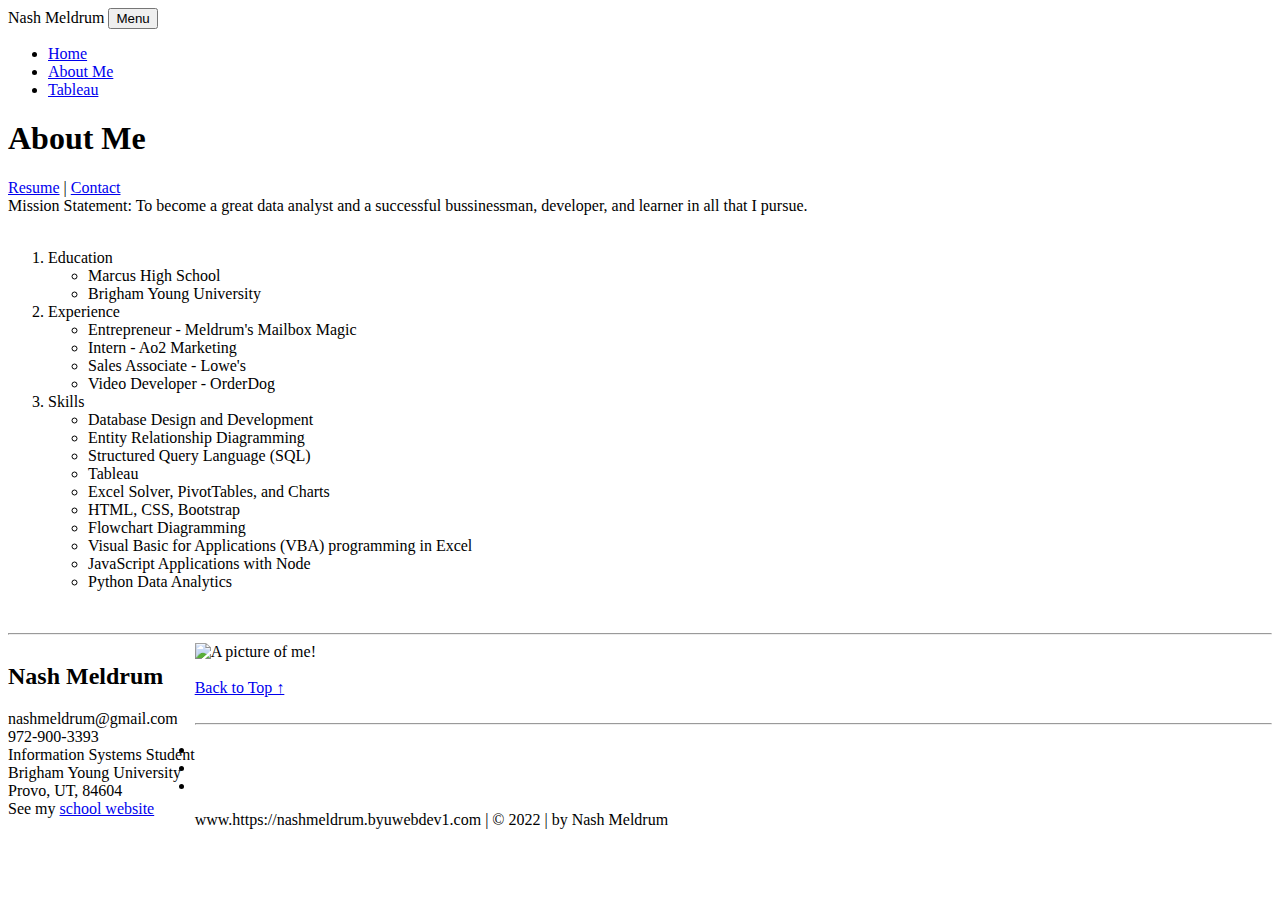
==== html/about.html @ d13b7e87 "Add files via upload" ====
<!DOCTYPE html>
<html lang="en">
<!--Nash Last Edited 6/28/22-->
<head>

  <meta charset="utf-8">
  <meta name="viewport" content="width=device-width, initial-scale=1, shrink-to-fit=no">
  <meta name="description" content="">
  <meta name="author" content="">

  <link rel="icon" type="image/png" sizes="32x32" href="../startbootstrap-clean-blog-gh-pages/images/favicon-32x32.png">
  <link rel="icon" type="image/png" sizes="16x16" href="../startbootstrap-clean-blog-gh-pages/images/favicon-16x16.png">

  <title>Nash Meldrum - About Me</title>
    
  <link href="../startbootstrap-clean-blog-gh-pages/styles/mystyles.css" rel="stylesheet" type="text/css">

  <!-- Bootstrap core CSS -->
  <link href="../startbootstrap-clean-blog-gh-pages/vendor/bootstrap/css/bootstrap.min.css" rel="stylesheet">

  <!-- Custom fonts for this template -->
  <link href="../startbootstrap-clean-blog-gh-pages/vendor/fontawesome-free/css/all.min.css" rel="stylesheet" type="text/css">
  <link href='../startbootstrap-clean-blog-gh-pages/https://fonts.googleapis.com/css?family=Lora:400,700,400italic,700italic' rel='stylesheet' type='text/css'>
  <link href='../startbootstrap-clean-blog-gh-pages/https://fonts.googleapis.com/css?family=Open+Sans:300italic,400italic,600italic,700italic,800italic,400,300,600,700,800' rel='stylesheet' type='text/css'>

  <!-- Custom styles for this template -->
  <link href="../startbootstrap-clean-blog-gh-pages/styles/clean-blog.min.css" rel="stylesheet">

</head>

<body>
  <script src="https://cdn.jsdelivr.net/npm/canvas-confetti@1.5.1/dist/confetti.browser.min.js"></script>
  <script>function basic(){
    confetti({
    particleCount: 100,
    spread: 70,
    origin: { y: 0.6 }
  });
  }</script>

<style>.navbar-brand:hover{
  cursor: pointer;
  }</style>

  <!-- Navigation -->
  <nav class="navbar navbar-expand-lg navbar-light fixed-top" id="mainNav">
    <div class="container">
      <a class="navbar-brand" onclick="basic()" id="#top">Nash Meldrum</a>
      <button class="navbar-toggler navbar-toggler-right" type="button" data-toggle="collapse" data-target="#navbarResponsive" aria-controls="navbarResponsive" aria-expanded="false" aria-label="Toggle navigation">
        Menu
        <i class="fas fa-bars"></i>
      </button>
      <div class="collapse navbar-collapse" id="navbarResponsive">
        <ul class="navbar-nav ml-auto">
          <li class="nav-item">
            <a class="nav-link" href="../index.html">Home</a>
          </li>
          <li class="nav-item">
            <a class="nav-link" href="about.html">About Me</a>
          </li>
          <li class="nav-item">
            <a class="nav-link" href="tableau.html">Tableau</a>
          </li>
        </ul>
      </div>
    </div>
  </nav>

  <!-- Page Header -->
  <header class="masthead" style="background-image: url('../startbootstrap-clean-blog-gh-pages/images/byu.jpg')">
    <div class="overlay"></div>
    <div class="container">
      <div class="row">
        <div class="col-lg-8 col-md-10 mx-auto">
          <div class="page-heading">
            <h1>About Me</h1>
            <span class="subheading"> <a href="#resume" class="text">Resume</a> | <a href="#contact" class="text">Contact</a> </span>
          </div>
        </div>
      </div>
    </div>
  </header>

  <!-- Main Content -->
  <div class="container">
    <div class="row">
      <div class="col-lg-8 col-md-10 mx-auto">
        <span class="bold" id="resume">Mission Statement:</span> To become a great data analyst and a successful bussinessman, developer, and learner in all that I pursue.<br><br>
                <!-- be sure to update this with actual resume later-->
            <ol>
                <li id="edu" class="resumeheader">
                    Education
                    <ul>
                        <li>Marcus High School</li>
                        <li>Brigham Young University</li>
                    </ul>
                </li>
                <li id="exp" class="resumeheader">
                    Experience
                    <ul>
                        <li>Entrepreneur - Meldrum's Mailbox Magic</li>
                        <li>Intern - Ao2 Marketing</li>
                        <li>Sales Associate - Lowe's</li>
                        <li>Video Developer - OrderDog</li> 
                    </ul>
                </li>
                <li id="ski" class="resumeheader">
                    Skills
                    <ul>
                        <li>Database Design and Development</li>
                        <li>Entity Relationship Diagramming</li>
                        <li>Structured Query Language (SQL)</li>
                        <li>Tableau</li>
                        <li>Excel Solver, PivotTables, and Charts</li>
                        <li>HTML, CSS, Bootstrap</li>
                        <li>Flowchart Diagramming</li> 
                        <li>Visual Basic for Applications (VBA) programming in Excel</li>
                        <li>JavaScript Applications with Node</li>
                        <li>Python Data Analytics</li>
                    </ul>
                </li>
            </ol><br><hr>
          <div id="contact" style="float: left">
              <h2>Nash Meldrum</h2>
              nashmeldrum@gmail.com<br>
              972-900-3393<br>
              Information Systems Student<br>
              Brigham Young University<br>
              Provo, UT, 84604<br>
              See my <a href="https://marriottschool.byu.edu/" target=_blank title="Marriott School Website"> school website</a>
          </div>
          <div class="me">
              <img src="../startbootstrap-clean-blog-gh-pages/images/me2.jpg" alt="A picture of me!" height="200px"
              width="142"><br><br>
          </div>
      </div>
    </div>
  </div>
    <div class="clearfix" style="padding-right: 300px">
        <a class="btn btn-primary float-right" href="#top">Back to Top &uarr;</a>
    </div>
  <br><hr>

  <!-- Footer -->
  <footer>
    <div class="container">
      <div class="row">
        <div class="col-lg-8 col-md-10 mx-auto">
          <ul class="list-inline text-center">
            <li class="list-inline-item">
              <a href="https://www.linkedin.com/in/nash-meldrum/">
                <span class="fa-stack fa-lg">
                  <i class="fas fa-circle fa-stack-2x"></i>
                  <i class="fab fa-linkedin fa-stack-1x fa-inverse"></i>
                </span>
              </a>
            </li>
            <li class="list-inline-item">
              <a href="https://www.facebook.com/nash.meldrum.39/">
                <span class="fa-stack fa-lg">
                  <i class="fas fa-circle fa-stack-2x"></i>
                  <i class="fab fa-facebook-f fa-stack-1x fa-inverse"></i>
                </span>
              </a>
            </li>
            <li class="list-inline-item">
              <a href="https://github.com/nash250">
                <span class="fa-stack fa-lg">
                  <i class="fas fa-circle fa-stack-2x"></i>
                  <i class="fab fa-github fa-stack-1x fa-inverse"></i>
                </span>
              </a>
            </li>
          </ul>
          <p class="copyright text-muted">www.https://nashmeldrum.byuwebdev1.com | &copy; 2022 | by Nash Meldrum</p>
        </div>
      </div>
    </div>
  </footer>

  <!-- Bootstrap core JavaScript -->
  <script src="../startbootstrap-clean-blog-gh-pages/vendor/jquery/jquery.min.js"></script>
  <script src="../startbootstrap-clean-blog-gh-pages/vendor/bootstrap/js/bootstrap.bundle.min.js"></script>

  <!-- Custom scripts for this template -->
  <script src="../startbootstrap-clean-blog-gh-pages/js/clean-blog.min.js"></script>

</body>

</html>
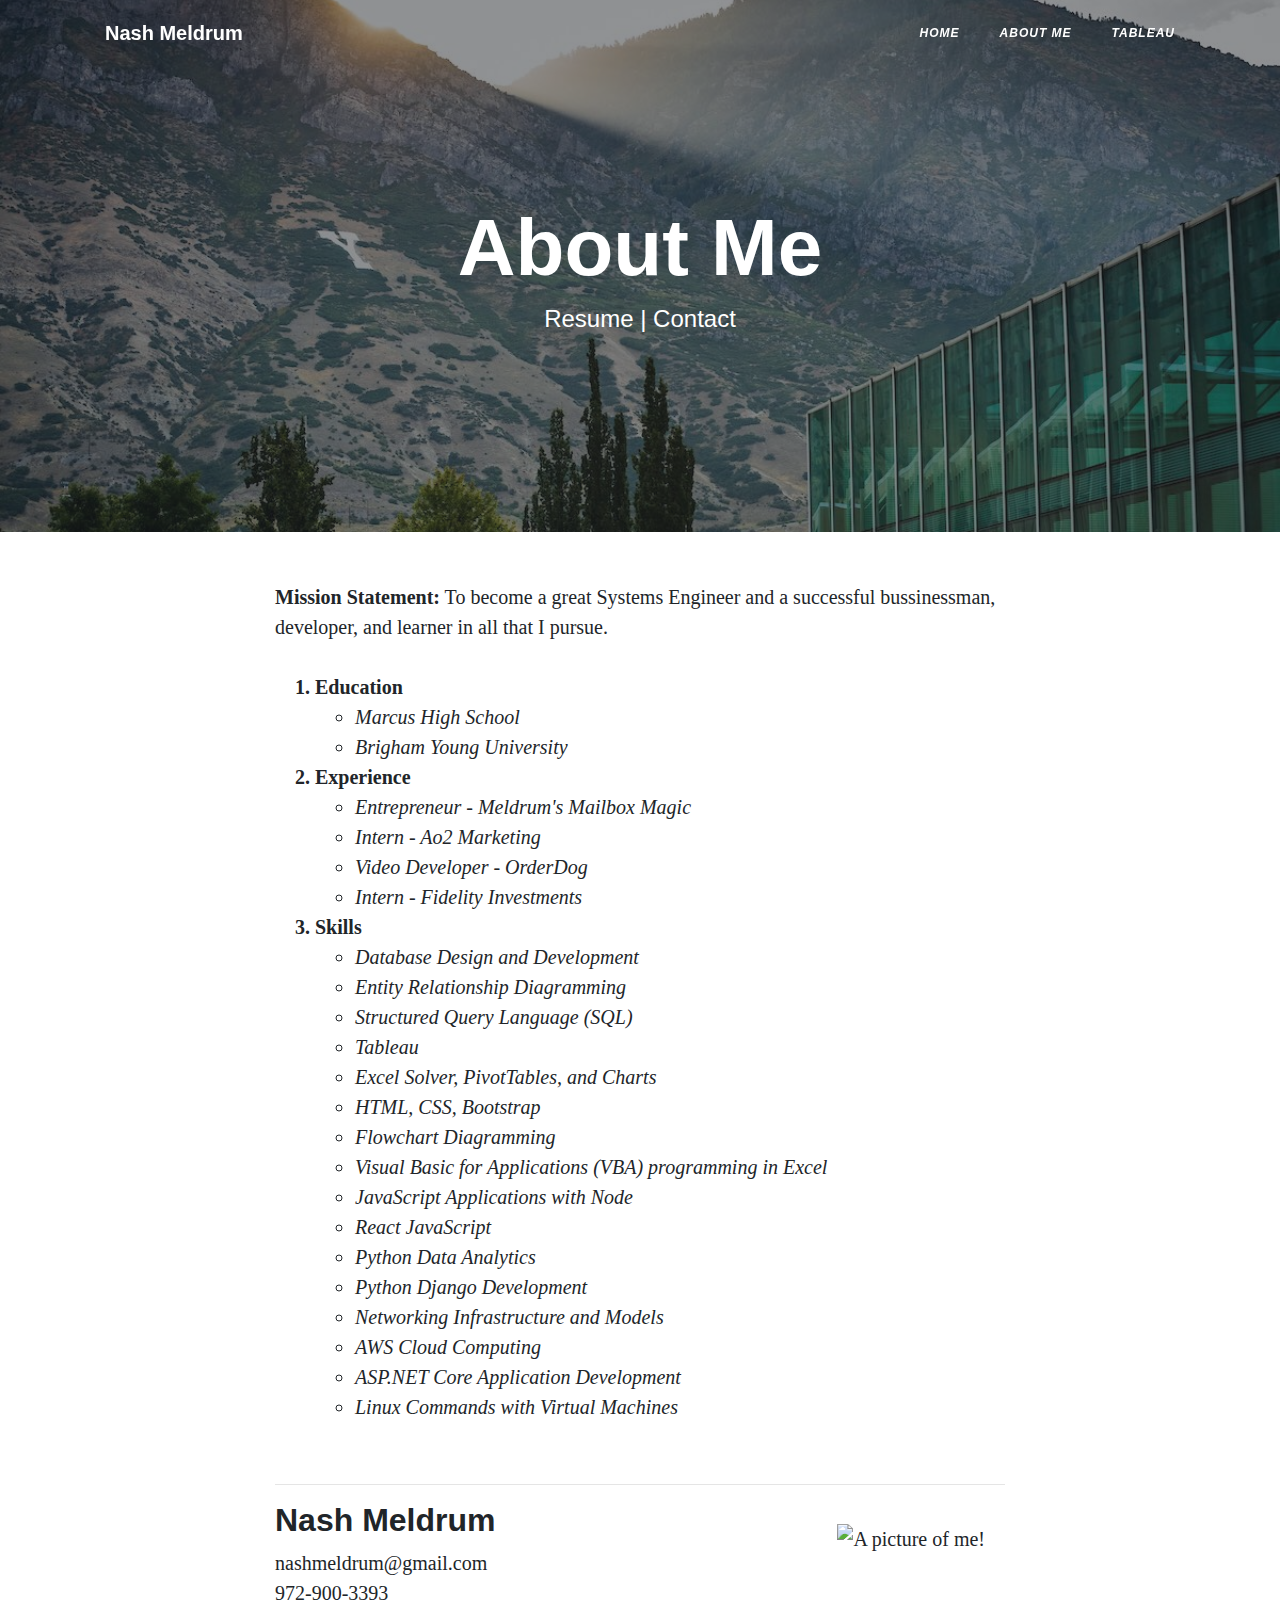
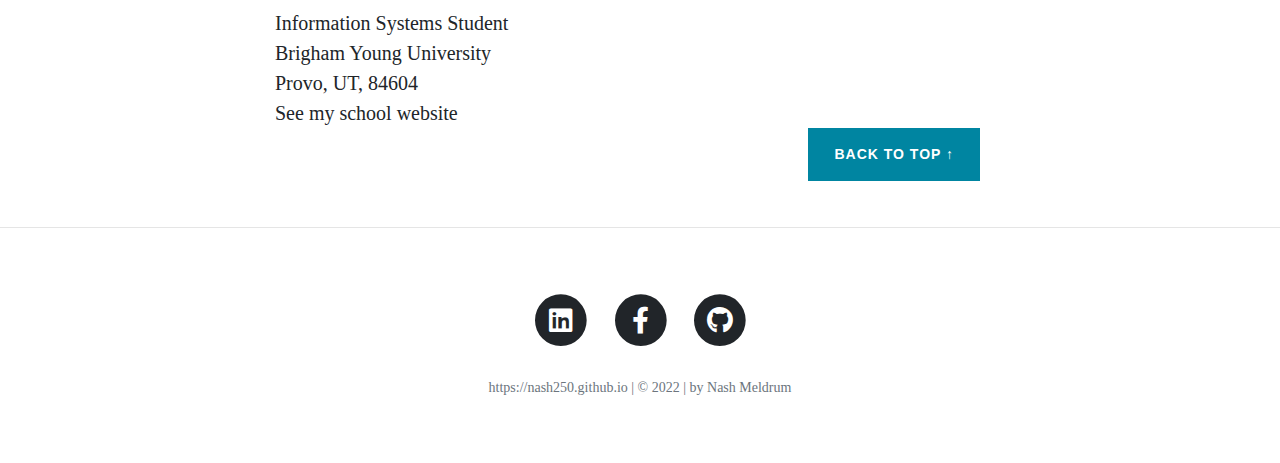
==== commit 96636fea: "Update about.html" ====
--- a/html/about.html
+++ b/html/about.html
@@ -85,7 +85,7 @@
   <div class="container">
     <div class="row">
       <div class="col-lg-8 col-md-10 mx-auto">
-        <span class="bold" id="resume">Mission Statement:</span> To become a great data analyst and a successful bussinessman, developer, and learner in all that I pursue.<br><br>
+        <span class="bold" id="resume">Mission Statement:</span> To become a great Systems Engineer and a successful bussinessman, developer, and learner in all that I pursue.<br><br>
                 <!-- be sure to update this with actual resume later-->
             <ol>
                 <li id="edu" class="resumeheader">
@@ -100,8 +100,8 @@
                     <ul>
                         <li>Entrepreneur - Meldrum's Mailbox Magic</li>
                         <li>Intern - Ao2 Marketing</li>
-                        <li>Sales Associate - Lowe's</li>
                         <li>Video Developer - OrderDog</li> 
+                        <li>Intern - Fidelity Investments</li>
                     </ul>
                 </li>
                 <li id="ski" class="resumeheader">
@@ -116,7 +116,13 @@
                         <li>Flowchart Diagramming</li> 
                         <li>Visual Basic for Applications (VBA) programming in Excel</li>
                         <li>JavaScript Applications with Node</li>
+                        <li>React JavaScript</li>
                         <li>Python Data Analytics</li>
+                        <li>Python Django Development</li>
+                        <li>Networking Infrastructure and Models</li>
+                        <li>AWS Cloud Computing</li>
+                        <li>ASP.NET Core Application Development</li>
+                        <li>Linux Commands with Virtual Machines</li>
                     </ul>
                 </li>
             </ol><br><hr>
@@ -172,7 +178,7 @@
               </a>
             </li>
           </ul>
-          <p class="copyright text-muted">www.https://nashmeldrum.byuwebdev1.com | &copy; 2022 | by Nash Meldrum</p>
+          <p class="copyright text-muted">https://nash250.github.io | &copy; 2022 | by Nash Meldrum</p>
         </div>
       </div>
     </div>
--- a/startbootstrap-clean-blog-gh-pages/styles/mystyles.css
+++ b/startbootstrap-clean-blog-gh-pages/styles/mystyles.css
@@ -0,0 +1,72 @@
+body {
+    color: aqua;
+}
+
+.normal {
+    text-decoration: none;
+}
+
+.bold {font-weight: bold;}
+
+.resumeheader {
+    font-weight: bold;
+    font-style: normal;
+}
+
+li {
+    font-weight: normal;
+    font-style: italic;
+}
+
+.me {
+    padding: 20px;
+    float: right;
+}
+
+.justify {
+    text-align: center;
+    margin-bottom: 20px;
+}
+
+.marginauto {
+    margin: 10px auto 10px;
+    display: block;
+}
+
+.text {
+    color: white;
+}
+
+aside {
+    display: flex;
+    align-items: center;
+    justify-content: center;
+    background: #2e86de;
+    color: rgb(255, 255, 255);
+    width: 99vw;
+    position: relative;
+    left: 50%;
+    right: 50%;
+    margin-left: -50vw;
+    margin-right: -50vw;
+    font-size: 1.5rem;
+    margin-top: 2rem;
+    margin-bottom: 4rem;
+    padding: 1rem;
+    text-align: center;
+  }
+
+  .cards {
+    display: grid;
+    grid-template-columns: 1fr;
+    grid-gap: 1rem;
+    margin: 4rem 2.5rem 0rem 2.5rem;
+}
+
+button.confetti { background:none; border:none;     display: inline-block;
+    padding-top: 0.3125rem;
+    padding-bottom: 0.3125rem;
+    margin-right: 1rem;
+    font-size: 1.25rem;
+    line-height: inherit;
+    white-space: nowrap; }--- a/startbootstrap-clean-blog-gh-pages/vendor/fontawesome-free/css/all.min.css
+++ b/startbootstrap-clean-blog-gh-pages/vendor/fontawesome-free/css/all.min.css
@@ -0,0 +1,5 @@
+/*!
+ * Font Awesome Free 5.15.1 by @fontawesome - https://fontawesome.com
+ * License - https://fontawesome.com/license/free (Icons: CC BY 4.0, Fonts: SIL OFL 1.1, Code: MIT License)
+ */
+.fa,.fab,.fad,.fal,.far,.fas{-moz-osx-font-smoothing:grayscale;-webkit-font-smoothing:antialiased;display:inline-block;font-style:normal;font-variant:normal;text-rendering:auto;line-height:1}.fa-lg{font-size:1.33333em;line-height:.75em;vertical-align:-.0667em}.fa-xs{font-size:.75em}.fa-sm{font-size:.875em}.fa-1x{font-size:1em}.fa-2x{font-size:2em}.fa-3x{font-size:3em}.fa-4x{font-size:4em}.fa-5x{font-size:5em}.fa-6x{font-size:6em}.fa-7x{font-size:7em}.fa-8x{font-size:8em}.fa-9x{font-size:9em}.fa-10x{font-size:10em}.fa-fw{text-align:center;width:1.25em}.fa-ul{list-style-type:none;margin-left:2.5em;padding-left:0}.fa-ul>li{position:relative}.fa-li{left:-2em;position:absolute;text-align:center;width:2em;line-height:inherit}.fa-border{border:.08em solid #eee;border-radius:.1em;padding:.2em .25em .15em}.fa-pull-left{float:left}.fa-pull-right{float:right}.fa.fa-pull-left,.fab.fa-pull-left,.fal.fa-pull-left,.far.fa-pull-left,.fas.fa-pull-left{margin-right:.3em}.fa.fa-pull-right,.fab.fa-pull-right,.fal.fa-pull-right,.far.fa-pull-right,.fas.fa-pull-right{margin-left:.3em}.fa-spin{-webkit-animation:fa-spin 2s linear infinite;animation:fa-spin 2s linear infinite}.fa-pulse{-webkit-animation:fa-spin 1s steps(8) infinite;animation:fa-spin 1s steps(8) infinite}@-webkit-keyframes fa-spin{0%{-webkit-transform:rotate(0deg);transform:rotate(0deg)}to{-webkit-transform:rotate(1turn);transform:rotate(1turn)}}@keyframes fa-spin{0%{-webkit-transform:rotate(0deg);transform:rotate(0deg)}to{-webkit-transform:rotate(1turn);transform:rotate(1turn)}}.fa-rotate-90{-ms-filter:"progid:DXImageTransform.Microsoft.BasicImage(rotation=1)";-webkit-transform:rotate(90deg);transform:rotate(90deg)}.fa-rotate-180{-ms-filter:"progid:DXImageTransform.Microsoft.BasicImage(rotation=2)";-webkit-transform:rotate(180deg);transform:rotate(180deg)}.fa-rotate-270{-ms-filter:"progid:DXImageTransform.Microsoft.BasicImage(rotation=3)";-webkit-transform:rotate(270deg);transform:rotate(270deg)}.fa-flip-horizontal{-ms-filter:"progid:DXImageTransform.Microsoft.BasicImage(rotation=0, mirror=1)";-webkit-transform:scaleX(-1);transform:scaleX(-1)}.fa-flip-vertical{-webkit-transform:scaleY(-1);transform:scaleY(-1)}.fa-flip-both,.fa-flip-horizontal.fa-flip-vertical,.fa-flip-vertical{-ms-filter:"progid:DXImageTransform.Microsoft.BasicImage(rotation=2, mirror=1)"}.fa-flip-both,.fa-flip-horizontal.fa-flip-vertical{-webkit-transform:scale(-1);transform:scale(-1)}:root .fa-flip-both,:root .fa-flip-horizontal,:root .fa-flip-vertical,:root .fa-rotate-90,:root .fa-rotate-180,:root .fa-rotate-270{-webkit-filter:none;filter:none}.fa-stack{display:inline-block;height:2em;line-height:2em;position:relative;vertical-align:middle;width:2.5em}.fa-stack-1x,.fa-stack-2x{left:0;position:absolute;text-align:center;width:100%}.fa-stack-1x{line-height:inherit}.fa-stack-2x{font-size:2em}.fa-inverse{color:#fff}.fa-500px:before{content:"\f26e"}.fa-accessible-icon:before{content:"\f368"}.fa-accusoft:before{content:"\f369"}.fa-acquisitions-incorporated:before{content:"\f6af"}.fa-ad:before{content:"\f641"}.fa-address-book:before{content:"\f2b9"}.fa-address-card:before{content:"\f2bb"}.fa-adjust:before{content:"\f042"}.fa-adn:before{content:"\f170"}.fa-adversal:before{content:"\f36a"}.fa-affiliatetheme:before{content:"\f36b"}.fa-air-freshener:before{content:"\f5d0"}.fa-airbnb:before{content:"\f834"}.fa-algolia:before{content:"\f36c"}.fa-align-center:before{content:"\f037"}.fa-align-justify:before{content:"\f039"}.fa-align-left:before{content:"\f036"}.fa-align-right:before{content:"\f038"}.fa-alipay:before{content:"\f642"}.fa-allergies:before{content:"\f461"}.fa-amazon:before{content:"\f270"}.fa-amazon-pay:before{content:"\f42c"}.fa-ambulance:before{content:"\f0f9"}.fa-american-sign-language-interpreting:before{content:"\f2a3"}.fa-amilia:before{content:"\f36d"}.fa-anchor:before{content:"\f13d"}.fa-android:before{content:"\f17b"}.fa-angellist:before{content:"\f209"}.fa-angle-double-down:before{content:"\f103"}.fa-angle-double-left:before{content:"\f100"}.fa-angle-double-right:before{content:"\f101"}.fa-angle-double-up:before{content:"\f102"}.fa-angle-down:before{content:"\f107"}.fa-angle-left:before{content:"\f104"}.fa-angle-right:before{content:"\f105"}.fa-angle-up:before{content:"\f106"}.fa-angry:before{content:"\f556"}.fa-angrycreative:before{content:"\f36e"}.fa-angular:before{content:"\f420"}.fa-ankh:before{content:"\f644"}.fa-app-store:before{content:"\f36f"}.fa-app-store-ios:before{content:"\f370"}.fa-apper:before{content:"\f371"}.fa-apple:before{content:"\f179"}.fa-apple-alt:before{content:"\f5d1"}.fa-apple-pay:before{content:"\f415"}.fa-archive:before{content:"\f187"}.fa-archway:before{content:"\f557"}.fa-arrow-alt-circle-down:before{content:"\f358"}.fa-arrow-alt-circle-left:before{content:"\f359"}.fa-arrow-alt-circle-right:before{content:"\f35a"}.fa-arrow-alt-circle-up:before{content:"\f35b"}.fa-arrow-circle-down:before{content:"\f0ab"}.fa-arrow-circle-left:before{content:"\f0a8"}.fa-arrow-circle-right:before{content:"\f0a9"}.fa-arrow-circle-up:before{content:"\f0aa"}.fa-arrow-down:before{content:"\f063"}.fa-arrow-left:before{content:"\f060"}.fa-arrow-right:before{content:"\f061"}.fa-arrow-up:before{content:"\f062"}.fa-arrows-alt:before{content:"\f0b2"}.fa-arrows-alt-h:before{content:"\f337"}.fa-arrows-alt-v:before{content:"\f338"}.fa-artstation:before{content:"\f77a"}.fa-assistive-listening-systems:before{content:"\f2a2"}.fa-asterisk:before{content:"\f069"}.fa-asymmetrik:before{content:"\f372"}.fa-at:before{content:"\f1fa"}.fa-atlas:before{content:"\f558"}.fa-atlassian:before{content:"\f77b"}.fa-atom:before{content:"\f5d2"}.fa-audible:before{content:"\f373"}.fa-audio-description:before{content:"\f29e"}.fa-autoprefixer:before{content:"\f41c"}.fa-avianex:before{content:"\f374"}.fa-aviato:before{content:"\f421"}.fa-award:before{content:"\f559"}.fa-aws:before{content:"\f375"}.fa-baby:before{content:"\f77c"}.fa-baby-carriage:before{content:"\f77d"}.fa-backspace:before{content:"\f55a"}.fa-backward:before{content:"\f04a"}.fa-bacon:before{content:"\f7e5"}.fa-bacteria:before{content:"\e059"}.fa-bacterium:before{content:"\e05a"}.fa-bahai:before{content:"\f666"}.fa-balance-scale:before{content:"\f24e"}.fa-balance-scale-left:before{content:"\f515"}.fa-balance-scale-right:before{content:"\f516"}.fa-ban:before{content:"\f05e"}.fa-band-aid:before{content:"\f462"}.fa-bandcamp:before{content:"\f2d5"}.fa-barcode:before{content:"\f02a"}.fa-bars:before{content:"\f0c9"}.fa-baseball-ball:before{content:"\f433"}.fa-basketball-ball:before{content:"\f434"}.fa-bath:before{content:"\f2cd"}.fa-battery-empty:before{content:"\f244"}.fa-battery-full:before{content:"\f240"}.fa-battery-half:before{content:"\f242"}.fa-battery-quarter:before{content:"\f243"}.fa-battery-three-quarters:before{content:"\f241"}.fa-battle-net:before{content:"\f835"}.fa-bed:before{content:"\f236"}.fa-beer:before{content:"\f0fc"}.fa-behance:before{content:"\f1b4"}.fa-behance-square:before{content:"\f1b5"}.fa-bell:before{content:"\f0f3"}.fa-bell-slash:before{content:"\f1f6"}.fa-bezier-curve:before{content:"\f55b"}.fa-bible:before{content:"\f647"}.fa-bicycle:before{content:"\f206"}.fa-biking:before{content:"\f84a"}.fa-bimobject:before{content:"\f378"}.fa-binoculars:before{content:"\f1e5"}.fa-biohazard:before{content:"\f780"}.fa-birthday-cake:before{content:"\f1fd"}.fa-bitbucket:before{content:"\f171"}.fa-bitcoin:before{content:"\f379"}.fa-bity:before{content:"\f37a"}.fa-black-tie:before{content:"\f27e"}.fa-blackberry:before{content:"\f37b"}.fa-blender:before{content:"\f517"}.fa-blender-phone:before{content:"\f6b6"}.fa-blind:before{content:"\f29d"}.fa-blog:before{content:"\f781"}.fa-blogger:before{content:"\f37c"}.fa-blogger-b:before{content:"\f37d"}.fa-bluetooth:before{content:"\f293"}.fa-bluetooth-b:before{content:"\f294"}.fa-bold:before{content:"\f032"}.fa-bolt:before{content:"\f0e7"}.fa-bomb:before{content:"\f1e2"}.fa-bone:before{content:"\f5d7"}.fa-bong:before{content:"\f55c"}.fa-book:before{content:"\f02d"}.fa-book-dead:before{content:"\f6b7"}.fa-book-medical:before{content:"\f7e6"}.fa-book-open:before{content:"\f518"}.fa-book-reader:before{content:"\f5da"}.fa-bookmark:before{content:"\f02e"}.fa-bootstrap:before{content:"\f836"}.fa-border-all:before{content:"\f84c"}.fa-border-none:before{content:"\f850"}.fa-border-style:before{content:"\f853"}.fa-bowling-ball:before{content:"\f436"}.fa-box:before{content:"\f466"}.fa-box-open:before{content:"\f49e"}.fa-box-tissue:before{content:"\e05b"}.fa-boxes:before{content:"\f468"}.fa-braille:before{content:"\f2a1"}.fa-brain:before{content:"\f5dc"}.fa-bread-slice:before{content:"\f7ec"}.fa-briefcase:before{content:"\f0b1"}.fa-briefcase-medical:before{content:"\f469"}.fa-broadcast-tower:before{content:"\f519"}.fa-broom:before{content:"\f51a"}.fa-brush:before{content:"\f55d"}.fa-btc:before{content:"\f15a"}.fa-buffer:before{content:"\f837"}.fa-bug:before{content:"\f188"}.fa-building:before{content:"\f1ad"}.fa-bullhorn:before{content:"\f0a1"}.fa-bullseye:before{content:"\f140"}.fa-burn:before{content:"\f46a"}.fa-buromobelexperte:before{content:"\f37f"}.fa-bus:before{content:"\f207"}.fa-bus-alt:before{content:"\f55e"}.fa-business-time:before{content:"\f64a"}.fa-buy-n-large:before{content:"\f8a6"}.fa-buysellads:before{content:"\f20d"}.fa-calculator:before{content:"\f1ec"}.fa-calendar:before{content:"\f133"}.fa-calendar-alt:before{content:"\f073"}.fa-calendar-check:before{content:"\f274"}.fa-calendar-day:before{content:"\f783"}.fa-calendar-minus:before{content:"\f272"}.fa-calendar-plus:before{content:"\f271"}.fa-calendar-times:before{content:"\f273"}.fa-calendar-week:before{content:"\f784"}.fa-camera:before{content:"\f030"}.fa-camera-retro:before{content:"\f083"}.fa-campground:before{content:"\f6bb"}.fa-canadian-maple-leaf:before{content:"\f785"}.fa-candy-cane:before{content:"\f786"}.fa-cannabis:before{content:"\f55f"}.fa-capsules:before{content:"\f46b"}.fa-car:before{content:"\f1b9"}.fa-car-alt:before{content:"\f5de"}.fa-car-battery:before{content:"\f5df"}.fa-car-crash:before{content:"\f5e1"}.fa-car-side:before{content:"\f5e4"}.fa-caravan:before{content:"\f8ff"}.fa-caret-down:before{content:"\f0d7"}.fa-caret-left:before{content:"\f0d9"}.fa-caret-right:before{content:"\f0da"}.fa-caret-square-down:before{content:"\f150"}.fa-caret-square-left:before{content:"\f191"}.fa-caret-square-right:before{content:"\f152"}.fa-caret-square-up:before{content:"\f151"}.fa-caret-up:before{content:"\f0d8"}.fa-carrot:before{content:"\f787"}.fa-cart-arrow-down:before{content:"\f218"}.fa-cart-plus:before{content:"\f217"}.fa-cash-register:before{content:"\f788"}.fa-cat:before{content:"\f6be"}.fa-cc-amazon-pay:before{content:"\f42d"}.fa-cc-amex:before{content:"\f1f3"}.fa-cc-apple-pay:before{content:"\f416"}.fa-cc-diners-club:before{content:"\f24c"}.fa-cc-discover:before{content:"\f1f2"}.fa-cc-jcb:before{content:"\f24b"}.fa-cc-mastercard:before{content:"\f1f1"}.fa-cc-paypal:before{content:"\f1f4"}.fa-cc-stripe:before{content:"\f1f5"}.fa-cc-visa:before{content:"\f1f0"}.fa-centercode:before{content:"\f380"}.fa-centos:before{content:"\f789"}.fa-certificate:before{content:"\f0a3"}.fa-chair:before{content:"\f6c0"}.fa-chalkboard:before{content:"\f51b"}.fa-chalkboard-teacher:before{content:"\f51c"}.fa-charging-station:before{content:"\f5e7"}.fa-chart-area:before{content:"\f1fe"}.fa-chart-bar:before{content:"\f080"}.fa-chart-line:before{content:"\f201"}.fa-chart-pie:before{content:"\f200"}.fa-check:before{content:"\f00c"}.fa-check-circle:before{content:"\f058"}.fa-check-double:before{content:"\f560"}.fa-check-square:before{content:"\f14a"}.fa-cheese:before{content:"\f7ef"}.fa-chess:before{content:"\f439"}.fa-chess-bishop:before{content:"\f43a"}.fa-chess-board:before{content:"\f43c"}.fa-chess-king:before{content:"\f43f"}.fa-chess-knight:before{content:"\f441"}.fa-chess-pawn:before{content:"\f443"}.fa-chess-queen:before{content:"\f445"}.fa-chess-rook:before{content:"\f447"}.fa-chevron-circle-down:before{content:"\f13a"}.fa-chevron-circle-left:before{content:"\f137"}.fa-chevron-circle-right:before{content:"\f138"}.fa-chevron-circle-up:before{content:"\f139"}.fa-chevron-down:before{content:"\f078"}.fa-chevron-left:before{content:"\f053"}.fa-chevron-right:before{content:"\f054"}.fa-chevron-up:before{content:"\f077"}.fa-child:before{content:"\f1ae"}.fa-chrome:before{content:"\f268"}.fa-chromecast:before{content:"\f838"}.fa-church:before{content:"\f51d"}.fa-circle:before{content:"\f111"}.fa-circle-notch:before{content:"\f1ce"}.fa-city:before{content:"\f64f"}.fa-clinic-medical:before{content:"\f7f2"}.fa-clipboard:before{content:"\f328"}.fa-clipboard-check:before{content:"\f46c"}.fa-clipboard-list:before{content:"\f46d"}.fa-clock:before{content:"\f017"}.fa-clone:before{content:"\f24d"}.fa-closed-captioning:before{content:"\f20a"}.fa-cloud:before{content:"\f0c2"}.fa-cloud-download-alt:before{content:"\f381"}.fa-cloud-meatball:before{content:"\f73b"}.fa-cloud-moon:before{content:"\f6c3"}.fa-cloud-moon-rain:before{content:"\f73c"}.fa-cloud-rain:before{content:"\f73d"}.fa-cloud-showers-heavy:before{content:"\f740"}.fa-cloud-sun:before{content:"\f6c4"}.fa-cloud-sun-rain:before{content:"\f743"}.fa-cloud-upload-alt:before{content:"\f382"}.fa-cloudflare:before{content:"\e07d"}.fa-cloudscale:before{content:"\f383"}.fa-cloudsmith:before{content:"\f384"}.fa-cloudversify:before{content:"\f385"}.fa-cocktail:before{content:"\f561"}.fa-code:before{content:"\f121"}.fa-code-branch:before{content:"\f126"}.fa-codepen:before{content:"\f1cb"}.fa-codiepie:before{content:"\f284"}.fa-coffee:before{content:"\f0f4"}.fa-cog:before{content:"\f013"}.fa-cogs:before{content:"\f085"}.fa-coins:before{content:"\f51e"}.fa-columns:before{content:"\f0db"}.fa-comment:before{content:"\f075"}.fa-comment-alt:before{content:"\f27a"}.fa-comment-dollar:before{content:"\f651"}.fa-comment-dots:before{content:"\f4ad"}.fa-comment-medical:before{content:"\f7f5"}.fa-comment-slash:before{content:"\f4b3"}.fa-comments:before{content:"\f086"}.fa-comments-dollar:before{content:"\f653"}.fa-compact-disc:before{content:"\f51f"}.fa-compass:before{content:"\f14e"}.fa-compress:before{content:"\f066"}.fa-compress-alt:before{content:"\f422"}.fa-compress-arrows-alt:before{content:"\f78c"}.fa-concierge-bell:before{content:"\f562"}.fa-confluence:before{content:"\f78d"}.fa-connectdevelop:before{content:"\f20e"}.fa-contao:before{content:"\f26d"}.fa-cookie:before{content:"\f563"}.fa-cookie-bite:before{content:"\f564"}.fa-copy:before{content:"\f0c5"}.fa-copyright:before{content:"\f1f9"}.fa-cotton-bureau:before{content:"\f89e"}.fa-couch:before{content:"\f4b8"}.fa-cpanel:before{content:"\f388"}.fa-creative-commons:before{content:"\f25e"}.fa-creative-commons-by:before{content:"\f4e7"}.fa-creative-commons-nc:before{content:"\f4e8"}.fa-creative-commons-nc-eu:before{content:"\f4e9"}.fa-creative-commons-nc-jp:before{content:"\f4ea"}.fa-creative-commons-nd:before{content:"\f4eb"}.fa-creative-commons-pd:before{content:"\f4ec"}.fa-creative-commons-pd-alt:before{content:"\f4ed"}.fa-creative-commons-remix:before{content:"\f4ee"}.fa-creative-commons-sa:before{content:"\f4ef"}.fa-creative-commons-sampling:before{content:"\f4f0"}.fa-creative-commons-sampling-plus:before{content:"\f4f1"}.fa-creative-commons-share:before{content:"\f4f2"}.fa-creative-commons-zero:before{content:"\f4f3"}.fa-credit-card:before{content:"\f09d"}.fa-critical-role:before{content:"\f6c9"}.fa-crop:before{content:"\f125"}.fa-crop-alt:before{content:"\f565"}.fa-cross:before{content:"\f654"}.fa-crosshairs:before{content:"\f05b"}.fa-crow:before{content:"\f520"}.fa-crown:before{content:"\f521"}.fa-crutch:before{content:"\f7f7"}.fa-css3:before{content:"\f13c"}.fa-css3-alt:before{content:"\f38b"}.fa-cube:before{content:"\f1b2"}.fa-cubes:before{content:"\f1b3"}.fa-cut:before{content:"\f0c4"}.fa-cuttlefish:before{content:"\f38c"}.fa-d-and-d:before{content:"\f38d"}.fa-d-and-d-beyond:before{content:"\f6ca"}.fa-dailymotion:before{content:"\e052"}.fa-dashcube:before{content:"\f210"}.fa-database:before{content:"\f1c0"}.fa-deaf:before{content:"\f2a4"}.fa-deezer:before{content:"\e077"}.fa-delicious:before{content:"\f1a5"}.fa-democrat:before{content:"\f747"}.fa-deploydog:before{content:"\f38e"}.fa-deskpro:before{content:"\f38f"}.fa-desktop:before{content:"\f108"}.fa-dev:before{content:"\f6cc"}.fa-deviantart:before{content:"\f1bd"}.fa-dharmachakra:before{content:"\f655"}.fa-dhl:before{content:"\f790"}.fa-diagnoses:before{content:"\f470"}.fa-diaspora:before{content:"\f791"}.fa-dice:before{content:"\f522"}.fa-dice-d20:before{content:"\f6cf"}.fa-dice-d6:before{content:"\f6d1"}.fa-dice-five:before{content:"\f523"}.fa-dice-four:before{content:"\f524"}.fa-dice-one:before{content:"\f525"}.fa-dice-six:before{content:"\f526"}.fa-dice-three:before{content:"\f527"}.fa-dice-two:before{content:"\f528"}.fa-digg:before{content:"\f1a6"}.fa-digital-ocean:before{content:"\f391"}.fa-digital-tachograph:before{content:"\f566"}.fa-directions:before{content:"\f5eb"}.fa-discord:before{content:"\f392"}.fa-discourse:before{content:"\f393"}.fa-disease:before{content:"\f7fa"}.fa-divide:before{content:"\f529"}.fa-dizzy:before{content:"\f567"}.fa-dna:before{content:"\f471"}.fa-dochub:before{content:"\f394"}.fa-docker:before{content:"\f395"}.fa-dog:before{content:"\f6d3"}.fa-dollar-sign:before{content:"\f155"}.fa-dolly:before{content:"\f472"}.fa-dolly-flatbed:before{content:"\f474"}.fa-donate:before{content:"\f4b9"}.fa-door-closed:before{content:"\f52a"}.fa-door-open:before{content:"\f52b"}.fa-dot-circle:before{content:"\f192"}.fa-dove:before{content:"\f4ba"}.fa-download:before{content:"\f019"}.fa-draft2digital:before{content:"\f396"}.fa-drafting-compass:before{content:"\f568"}.fa-dragon:before{content:"\f6d5"}.fa-draw-polygon:before{content:"\f5ee"}.fa-dribbble:before{content:"\f17d"}.fa-dribbble-square:before{content:"\f397"}.fa-dropbox:before{content:"\f16b"}.fa-drum:before{content:"\f569"}.fa-drum-steelpan:before{content:"\f56a"}.fa-drumstick-bite:before{content:"\f6d7"}.fa-drupal:before{content:"\f1a9"}.fa-dumbbell:before{content:"\f44b"}.fa-dumpster:before{content:"\f793"}.fa-dumpster-fire:before{content:"\f794"}.fa-dungeon:before{content:"\f6d9"}.fa-dyalog:before{content:"\f399"}.fa-earlybirds:before{content:"\f39a"}.fa-ebay:before{content:"\f4f4"}.fa-edge:before{content:"\f282"}.fa-edge-legacy:before{content:"\e078"}.fa-edit:before{content:"\f044"}.fa-egg:before{content:"\f7fb"}.fa-eject:before{content:"\f052"}.fa-elementor:before{content:"\f430"}.fa-ellipsis-h:before{content:"\f141"}.fa-ellipsis-v:before{content:"\f142"}.fa-ello:before{content:"\f5f1"}.fa-ember:before{content:"\f423"}.fa-empire:before{content:"\f1d1"}.fa-envelope:before{content:"\f0e0"}.fa-envelope-open:before{content:"\f2b6"}.fa-envelope-open-text:before{content:"\f658"}.fa-envelope-square:before{content:"\f199"}.fa-envira:before{content:"\f299"}.fa-equals:before{content:"\f52c"}.fa-eraser:before{content:"\f12d"}.fa-erlang:before{content:"\f39d"}.fa-ethereum:before{content:"\f42e"}.fa-ethernet:before{content:"\f796"}.fa-etsy:before{content:"\f2d7"}.fa-euro-sign:before{content:"\f153"}.fa-evernote:before{content:"\f839"}.fa-exchange-alt:before{content:"\f362"}.fa-exclamation:before{content:"\f12a"}.fa-exclamation-circle:before{content:"\f06a"}.fa-exclamation-triangle:before{content:"\f071"}.fa-expand:before{content:"\f065"}.fa-expand-alt:before{content:"\f424"}.fa-expand-arrows-alt:before{content:"\f31e"}.fa-expeditedssl:before{content:"\f23e"}.fa-external-link-alt:before{content:"\f35d"}.fa-external-link-square-alt:before{content:"\f360"}.fa-eye:before{content:"\f06e"}.fa-eye-dropper:before{content:"\f1fb"}.fa-eye-slash:before{content:"\f070"}.fa-facebook:before{content:"\f09a"}.fa-facebook-f:before{content:"\f39e"}.fa-facebook-messenger:before{content:"\f39f"}.fa-facebook-square:before{content:"\f082"}.fa-fan:before{content:"\f863"}.fa-fantasy-flight-games:before{content:"\f6dc"}.fa-fast-backward:before{content:"\f049"}.fa-fast-forward:before{content:"\f050"}.fa-faucet:before{content:"\e005"}.fa-fax:before{content:"\f1ac"}.fa-feather:before{content:"\f52d"}.fa-feather-alt:before{content:"\f56b"}.fa-fedex:before{content:"\f797"}.fa-fedora:before{content:"\f798"}.fa-female:before{content:"\f182"}.fa-fighter-jet:before{content:"\f0fb"}.fa-figma:before{content:"\f799"}.fa-file:before{content:"\f15b"}.fa-file-alt:before{content:"\f15c"}.fa-file-archive:before{content:"\f1c6"}.fa-file-audio:before{content:"\f1c7"}.fa-file-code:before{content:"\f1c9"}.fa-file-contract:before{content:"\f56c"}.fa-file-csv:before{content:"\f6dd"}.fa-file-download:before{content:"\f56d"}.fa-file-excel:before{content:"\f1c3"}.fa-file-export:before{content:"\f56e"}.fa-file-image:before{content:"\f1c5"}.fa-file-import:before{content:"\f56f"}.fa-file-invoice:before{content:"\f570"}.fa-file-invoice-dollar:before{content:"\f571"}.fa-file-medical:before{content:"\f477"}.fa-file-medical-alt:before{content:"\f478"}.fa-file-pdf:before{content:"\f1c1"}.fa-file-powerpoint:before{content:"\f1c4"}.fa-file-prescription:before{content:"\f572"}.fa-file-signature:before{content:"\f573"}.fa-file-upload:before{content:"\f574"}.fa-file-video:before{content:"\f1c8"}.fa-file-word:before{content:"\f1c2"}.fa-fill:before{content:"\f575"}.fa-fill-drip:before{content:"\f576"}.fa-film:before{content:"\f008"}.fa-filter:before{content:"\f0b0"}.fa-fingerprint:before{content:"\f577"}.fa-fire:before{content:"\f06d"}.fa-fire-alt:before{content:"\f7e4"}.fa-fire-extinguisher:before{content:"\f134"}.fa-firefox:before{content:"\f269"}.fa-firefox-browser:before{content:"\e007"}.fa-first-aid:before{content:"\f479"}.fa-first-order:before{content:"\f2b0"}.fa-first-order-alt:before{content:"\f50a"}.fa-firstdraft:before{content:"\f3a1"}.fa-fish:before{content:"\f578"}.fa-fist-raised:before{content:"\f6de"}.fa-flag:before{content:"\f024"}.fa-flag-checkered:before{content:"\f11e"}.fa-flag-usa:before{content:"\f74d"}.fa-flask:before{content:"\f0c3"}.fa-flickr:before{content:"\f16e"}.fa-flipboard:before{content:"\f44d"}.fa-flushed:before{content:"\f579"}.fa-fly:before{content:"\f417"}.fa-folder:before{content:"\f07b"}.fa-folder-minus:before{content:"\f65d"}.fa-folder-open:before{content:"\f07c"}.fa-folder-plus:before{content:"\f65e"}.fa-font:before{content:"\f031"}.fa-font-awesome:before{content:"\f2b4"}.fa-font-awesome-alt:before{content:"\f35c"}.fa-font-awesome-flag:before{content:"\f425"}.fa-font-awesome-logo-full:before{content:"\f4e6"}.fa-fonticons:before{content:"\f280"}.fa-fonticons-fi:before{content:"\f3a2"}.fa-football-ball:before{content:"\f44e"}.fa-fort-awesome:before{content:"\f286"}.fa-fort-awesome-alt:before{content:"\f3a3"}.fa-forumbee:before{content:"\f211"}.fa-forward:before{content:"\f04e"}.fa-foursquare:before{content:"\f180"}.fa-free-code-camp:before{content:"\f2c5"}.fa-freebsd:before{content:"\f3a4"}.fa-frog:before{content:"\f52e"}.fa-frown:before{content:"\f119"}.fa-frown-open:before{content:"\f57a"}.fa-fulcrum:before{content:"\f50b"}.fa-funnel-dollar:before{content:"\f662"}.fa-futbol:before{content:"\f1e3"}.fa-galactic-republic:before{content:"\f50c"}.fa-galactic-senate:before{content:"\f50d"}.fa-gamepad:before{content:"\f11b"}.fa-gas-pump:before{content:"\f52f"}.fa-gavel:before{content:"\f0e3"}.fa-gem:before{content:"\f3a5"}.fa-genderless:before{content:"\f22d"}.fa-get-pocket:before{content:"\f265"}.fa-gg:before{content:"\f260"}.fa-gg-circle:before{content:"\f261"}.fa-ghost:before{content:"\f6e2"}.fa-gift:before{content:"\f06b"}.fa-gifts:before{content:"\f79c"}.fa-git:before{content:"\f1d3"}.fa-git-alt:before{content:"\f841"}.fa-git-square:before{content:"\f1d2"}.fa-github:before{content:"\f09b"}.fa-github-alt:before{content:"\f113"}.fa-github-square:before{content:"\f092"}.fa-gitkraken:before{content:"\f3a6"}.fa-gitlab:before{content:"\f296"}.fa-gitter:before{content:"\f426"}.fa-glass-cheers:before{content:"\f79f"}.fa-glass-martini:before{content:"\f000"}.fa-glass-martini-alt:before{content:"\f57b"}.fa-glass-whiskey:before{content:"\f7a0"}.fa-glasses:before{content:"\f530"}.fa-glide:before{content:"\f2a5"}.fa-glide-g:before{content:"\f2a6"}.fa-globe:before{content:"\f0ac"}.fa-globe-africa:before{content:"\f57c"}.fa-globe-americas:before{content:"\f57d"}.fa-globe-asia:before{content:"\f57e"}.fa-globe-europe:before{content:"\f7a2"}.fa-gofore:before{content:"\f3a7"}.fa-golf-ball:before{content:"\f450"}.fa-goodreads:before{content:"\f3a8"}.fa-goodreads-g:before{content:"\f3a9"}.fa-google:before{content:"\f1a0"}.fa-google-drive:before{content:"\f3aa"}.fa-google-pay:before{content:"\e079"}.fa-google-play:before{content:"\f3ab"}.fa-google-plus:before{content:"\f2b3"}.fa-google-plus-g:before{content:"\f0d5"}.fa-google-plus-square:before{content:"\f0d4"}.fa-google-wallet:before{content:"\f1ee"}.fa-gopuram:before{content:"\f664"}.fa-graduation-cap:before{content:"\f19d"}.fa-gratipay:before{content:"\f184"}.fa-grav:before{content:"\f2d6"}.fa-greater-than:before{content:"\f531"}.fa-greater-than-equal:before{content:"\f532"}.fa-grimace:before{content:"\f57f"}.fa-grin:before{content:"\f580"}.fa-grin-alt:before{content:"\f581"}.fa-grin-beam:before{content:"\f582"}.fa-grin-beam-sweat:before{content:"\f583"}.fa-grin-hearts:before{content:"\f584"}.fa-grin-squint:before{content:"\f585"}.fa-grin-squint-tears:before{content:"\f586"}.fa-grin-stars:before{content:"\f587"}.fa-grin-tears:before{content:"\f588"}.fa-grin-tongue:before{content:"\f589"}.fa-grin-tongue-squint:before{content:"\f58a"}.fa-grin-tongue-wink:before{content:"\f58b"}.fa-grin-wink:before{content:"\f58c"}.fa-grip-horizontal:before{content:"\f58d"}.fa-grip-lines:before{content:"\f7a4"}.fa-grip-lines-vertical:before{content:"\f7a5"}.fa-grip-vertical:before{content:"\f58e"}.fa-gripfire:before{content:"\f3ac"}.fa-grunt:before{content:"\f3ad"}.fa-guilded:before{content:"\e07e"}.fa-guitar:before{content:"\f7a6"}.fa-gulp:before{content:"\f3ae"}.fa-h-square:before{content:"\f0fd"}.fa-hacker-news:before{content:"\f1d4"}.fa-hacker-news-square:before{content:"\f3af"}.fa-hackerrank:before{content:"\f5f7"}.fa-hamburger:before{content:"\f805"}.fa-hammer:before{content:"\f6e3"}.fa-hamsa:before{content:"\f665"}.fa-hand-holding:before{content:"\f4bd"}.fa-hand-holding-heart:before{content:"\f4be"}.fa-hand-holding-medical:before{content:"\e05c"}.fa-hand-holding-usd:before{content:"\f4c0"}.fa-hand-holding-water:before{content:"\f4c1"}.fa-hand-lizard:before{content:"\f258"}.fa-hand-middle-finger:before{content:"\f806"}.fa-hand-paper:before{content:"\f256"}.fa-hand-peace:before{content:"\f25b"}.fa-hand-point-down:before{content:"\f0a7"}.fa-hand-point-left:before{content:"\f0a5"}.fa-hand-point-right:before{content:"\f0a4"}.fa-hand-point-up:before{content:"\f0a6"}.fa-hand-pointer:before{content:"\f25a"}.fa-hand-rock:before{content:"\f255"}.fa-hand-scissors:before{content:"\f257"}.fa-hand-sparkles:before{content:"\e05d"}.fa-hand-spock:before{content:"\f259"}.fa-hands:before{content:"\f4c2"}.fa-hands-helping:before{content:"\f4c4"}.fa-hands-wash:before{content:"\e05e"}.fa-handshake:before{content:"\f2b5"}.fa-handshake-alt-slash:before{content:"\e05f"}.fa-handshake-slash:before{content:"\e060"}.fa-hanukiah:before{content:"\f6e6"}.fa-hard-hat:before{content:"\f807"}.fa-hashtag:before{content:"\f292"}.fa-hat-cowboy:before{content:"\f8c0"}.fa-hat-cowboy-side:before{content:"\f8c1"}.fa-hat-wizard:before{content:"\f6e8"}.fa-hdd:before{content:"\f0a0"}.fa-head-side-cough:before{content:"\e061"}.fa-head-side-cough-slash:before{content:"\e062"}.fa-head-side-mask:before{content:"\e063"}.fa-head-side-virus:before{content:"\e064"}.fa-heading:before{content:"\f1dc"}.fa-headphones:before{content:"\f025"}.fa-headphones-alt:before{content:"\f58f"}.fa-headset:before{content:"\f590"}.fa-heart:before{content:"\f004"}.fa-heart-broken:before{content:"\f7a9"}.fa-heartbeat:before{content:"\f21e"}.fa-helicopter:before{content:"\f533"}.fa-highlighter:before{content:"\f591"}.fa-hiking:before{content:"\f6ec"}.fa-hippo:before{content:"\f6ed"}.fa-hips:before{content:"\f452"}.fa-hire-a-helper:before{content:"\f3b0"}.fa-history:before{content:"\f1da"}.fa-hive:before{content:"\e07f"}.fa-hockey-puck:before{content:"\f453"}.fa-holly-berry:before{content:"\f7aa"}.fa-home:before{content:"\f015"}.fa-hooli:before{content:"\f427"}.fa-hornbill:before{content:"\f592"}.fa-horse:before{content:"\f6f0"}.fa-horse-head:before{content:"\f7ab"}.fa-hospital:before{content:"\f0f8"}.fa-hospital-alt:before{content:"\f47d"}.fa-hospital-symbol:before{content:"\f47e"}.fa-hospital-user:before{content:"\f80d"}.fa-hot-tub:before{content:"\f593"}.fa-hotdog:before{content:"\f80f"}.fa-hotel:before{content:"\f594"}.fa-hotjar:before{content:"\f3b1"}.fa-hourglass:before{content:"\f254"}.fa-hourglass-end:before{content:"\f253"}.fa-hourglass-half:before{content:"\f252"}.fa-hourglass-start:before{content:"\f251"}.fa-house-damage:before{content:"\f6f1"}.fa-house-user:before{content:"\e065"}.fa-houzz:before{content:"\f27c"}.fa-hryvnia:before{content:"\f6f2"}.fa-html5:before{content:"\f13b"}.fa-hubspot:before{content:"\f3b2"}.fa-i-cursor:before{content:"\f246"}.fa-ice-cream:before{content:"\f810"}.fa-icicles:before{content:"\f7ad"}.fa-icons:before{content:"\f86d"}.fa-id-badge:before{content:"\f2c1"}.fa-id-card:before{content:"\f2c2"}.fa-id-card-alt:before{content:"\f47f"}.fa-ideal:before{content:"\e013"}.fa-igloo:before{content:"\f7ae"}.fa-image:before{content:"\f03e"}.fa-images:before{content:"\f302"}.fa-imdb:before{content:"\f2d8"}.fa-inbox:before{content:"\f01c"}.fa-indent:before{content:"\f03c"}.fa-industry:before{content:"\f275"}.fa-infinity:before{content:"\f534"}.fa-info:before{content:"\f129"}.fa-info-circle:before{content:"\f05a"}.fa-innosoft:before{content:"\e080"}.fa-instagram:before{content:"\f16d"}.fa-instagram-square:before{content:"\e055"}.fa-instalod:before{content:"\e081"}.fa-intercom:before{content:"\f7af"}.fa-internet-explorer:before{content:"\f26b"}.fa-invision:before{content:"\f7b0"}.fa-ioxhost:before{content:"\f208"}.fa-italic:before{content:"\f033"}.fa-itch-io:before{content:"\f83a"}.fa-itunes:before{content:"\f3b4"}.fa-itunes-note:before{content:"\f3b5"}.fa-java:before{content:"\f4e4"}.fa-jedi:before{content:"\f669"}.fa-jedi-order:before{content:"\f50e"}.fa-jenkins:before{content:"\f3b6"}.fa-jira:before{content:"\f7b1"}.fa-joget:before{content:"\f3b7"}.fa-joint:before{content:"\f595"}.fa-joomla:before{content:"\f1aa"}.fa-journal-whills:before{content:"\f66a"}.fa-js:before{content:"\f3b8"}.fa-js-square:before{content:"\f3b9"}.fa-jsfiddle:before{content:"\f1cc"}.fa-kaaba:before{content:"\f66b"}.fa-kaggle:before{content:"\f5fa"}.fa-key:before{content:"\f084"}.fa-keybase:before{content:"\f4f5"}.fa-keyboard:before{content:"\f11c"}.fa-keycdn:before{content:"\f3ba"}.fa-khanda:before{content:"\f66d"}.fa-kickstarter:before{content:"\f3bb"}.fa-kickstarter-k:before{content:"\f3bc"}.fa-kiss:before{content:"\f596"}.fa-kiss-beam:before{content:"\f597"}.fa-kiss-wink-heart:before{content:"\f598"}.fa-kiwi-bird:before{content:"\f535"}.fa-korvue:before{content:"\f42f"}.fa-landmark:before{content:"\f66f"}.fa-language:before{content:"\f1ab"}.fa-laptop:before{content:"\f109"}.fa-laptop-code:before{content:"\f5fc"}.fa-laptop-house:before{content:"\e066"}.fa-laptop-medical:before{content:"\f812"}.fa-laravel:before{content:"\f3bd"}.fa-lastfm:before{content:"\f202"}.fa-lastfm-square:before{content:"\f203"}.fa-laugh:before{content:"\f599"}.fa-laugh-beam:before{content:"\f59a"}.fa-laugh-squint:before{content:"\f59b"}.fa-laugh-wink:before{content:"\f59c"}.fa-layer-group:before{content:"\f5fd"}.fa-leaf:before{content:"\f06c"}.fa-leanpub:before{content:"\f212"}.fa-lemon:before{content:"\f094"}.fa-less:before{content:"\f41d"}.fa-less-than:before{content:"\f536"}.fa-less-than-equal:before{content:"\f537"}.fa-level-down-alt:before{content:"\f3be"}.fa-level-up-alt:before{content:"\f3bf"}.fa-life-ring:before{content:"\f1cd"}.fa-lightbulb:before{content:"\f0eb"}.fa-line:before{content:"\f3c0"}.fa-link:before{content:"\f0c1"}.fa-linkedin:before{content:"\f08c"}.fa-linkedin-in:before{content:"\f0e1"}.fa-linode:before{content:"\f2b8"}.fa-linux:before{content:"\f17c"}.fa-lira-sign:before{content:"\f195"}.fa-list:before{content:"\f03a"}.fa-list-alt:before{content:"\f022"}.fa-list-ol:before{content:"\f0cb"}.fa-list-ul:before{content:"\f0ca"}.fa-location-arrow:before{content:"\f124"}.fa-lock:before{content:"\f023"}.fa-lock-open:before{content:"\f3c1"}.fa-long-arrow-alt-down:before{content:"\f309"}.fa-long-arrow-alt-left:before{content:"\f30a"}.fa-long-arrow-alt-right:before{content:"\f30b"}.fa-long-arrow-alt-up:before{content:"\f30c"}.fa-low-vision:before{content:"\f2a8"}.fa-luggage-cart:before{content:"\f59d"}.fa-lungs:before{content:"\f604"}.fa-lungs-virus:before{content:"\e067"}.fa-lyft:before{content:"\f3c3"}.fa-magento:before{content:"\f3c4"}.fa-magic:before{content:"\f0d0"}.fa-magnet:before{content:"\f076"}.fa-mail-bulk:before{content:"\f674"}.fa-mailchimp:before{content:"\f59e"}.fa-male:before{content:"\f183"}.fa-mandalorian:before{content:"\f50f"}.fa-map:before{content:"\f279"}.fa-map-marked:before{content:"\f59f"}.fa-map-marked-alt:before{content:"\f5a0"}.fa-map-marker:before{content:"\f041"}.fa-map-marker-alt:before{content:"\f3c5"}.fa-map-pin:before{content:"\f276"}.fa-map-signs:before{content:"\f277"}.fa-markdown:before{content:"\f60f"}.fa-marker:before{content:"\f5a1"}.fa-mars:before{content:"\f222"}.fa-mars-double:before{content:"\f227"}.fa-mars-stroke:before{content:"\f229"}.fa-mars-stroke-h:before{content:"\f22b"}.fa-mars-stroke-v:before{content:"\f22a"}.fa-mask:before{content:"\f6fa"}.fa-mastodon:before{content:"\f4f6"}.fa-maxcdn:before{content:"\f136"}.fa-mdb:before{content:"\f8ca"}.fa-medal:before{content:"\f5a2"}.fa-medapps:before{content:"\f3c6"}.fa-medium:before{content:"\f23a"}.fa-medium-m:before{content:"\f3c7"}.fa-medkit:before{content:"\f0fa"}.fa-medrt:before{content:"\f3c8"}.fa-meetup:before{content:"\f2e0"}.fa-megaport:before{content:"\f5a3"}.fa-meh:before{content:"\f11a"}.fa-meh-blank:before{content:"\f5a4"}.fa-meh-rolling-eyes:before{content:"\f5a5"}.fa-memory:before{content:"\f538"}.fa-mendeley:before{content:"\f7b3"}.fa-menorah:before{content:"\f676"}.fa-mercury:before{content:"\f223"}.fa-meteor:before{content:"\f753"}.fa-microblog:before{content:"\e01a"}.fa-microchip:before{content:"\f2db"}.fa-microphone:before{content:"\f130"}.fa-microphone-alt:before{content:"\f3c9"}.fa-microphone-alt-slash:before{content:"\f539"}.fa-microphone-slash:before{content:"\f131"}.fa-microscope:before{content:"\f610"}.fa-microsoft:before{content:"\f3ca"}.fa-minus:before{content:"\f068"}.fa-minus-circle:before{content:"\f056"}.fa-minus-square:before{content:"\f146"}.fa-mitten:before{content:"\f7b5"}.fa-mix:before{content:"\f3cb"}.fa-mixcloud:before{content:"\f289"}.fa-mixer:before{content:"\e056"}.fa-mizuni:before{content:"\f3cc"}.fa-mobile:before{content:"\f10b"}.fa-mobile-alt:before{content:"\f3cd"}.fa-modx:before{content:"\f285"}.fa-monero:before{content:"\f3d0"}.fa-money-bill:before{content:"\f0d6"}.fa-money-bill-alt:before{content:"\f3d1"}.fa-money-bill-wave:before{content:"\f53a"}.fa-money-bill-wave-alt:before{content:"\f53b"}.fa-money-check:before{content:"\f53c"}.fa-money-check-alt:before{content:"\f53d"}.fa-monument:before{content:"\f5a6"}.fa-moon:before{content:"\f186"}.fa-mortar-pestle:before{content:"\f5a7"}.fa-mosque:before{content:"\f678"}.fa-motorcycle:before{content:"\f21c"}.fa-mountain:before{content:"\f6fc"}.fa-mouse:before{content:"\f8cc"}.fa-mouse-pointer:before{content:"\f245"}.fa-mug-hot:before{content:"\f7b6"}.fa-music:before{content:"\f001"}.fa-napster:before{content:"\f3d2"}.fa-neos:before{content:"\f612"}.fa-network-wired:before{content:"\f6ff"}.fa-neuter:before{content:"\f22c"}.fa-newspaper:before{content:"\f1ea"}.fa-nimblr:before{content:"\f5a8"}.fa-node:before{content:"\f419"}.fa-node-js:before{content:"\f3d3"}.fa-not-equal:before{content:"\f53e"}.fa-notes-medical:before{content:"\f481"}.fa-npm:before{content:"\f3d4"}.fa-ns8:before{content:"\f3d5"}.fa-nutritionix:before{content:"\f3d6"}.fa-object-group:before{content:"\f247"}.fa-object-ungroup:before{content:"\f248"}.fa-octopus-deploy:before{content:"\e082"}.fa-odnoklassniki:before{content:"\f263"}.fa-odnoklassniki-square:before{content:"\f264"}.fa-oil-can:before{content:"\f613"}.fa-old-republic:before{content:"\f510"}.fa-om:before{content:"\f679"}.fa-opencart:before{content:"\f23d"}.fa-openid:before{content:"\f19b"}.fa-opera:before{content:"\f26a"}.fa-optin-monster:before{content:"\f23c"}.fa-orcid:before{content:"\f8d2"}.fa-osi:before{content:"\f41a"}.fa-otter:before{content:"\f700"}.fa-outdent:before{content:"\f03b"}.fa-page4:before{content:"\f3d7"}.fa-pagelines:before{content:"\f18c"}.fa-pager:before{content:"\f815"}.fa-paint-brush:before{content:"\f1fc"}.fa-paint-roller:before{content:"\f5aa"}.fa-palette:before{content:"\f53f"}.fa-palfed:before{content:"\f3d8"}.fa-pallet:before{content:"\f482"}.fa-paper-plane:before{content:"\f1d8"}.fa-paperclip:before{content:"\f0c6"}.fa-parachute-box:before{content:"\f4cd"}.fa-paragraph:before{content:"\f1dd"}.fa-parking:before{content:"\f540"}.fa-passport:before{content:"\f5ab"}.fa-pastafarianism:before{content:"\f67b"}.fa-paste:before{content:"\f0ea"}.fa-patreon:before{content:"\f3d9"}.fa-pause:before{content:"\f04c"}.fa-pause-circle:before{content:"\f28b"}.fa-paw:before{content:"\f1b0"}.fa-paypal:before{content:"\f1ed"}.fa-peace:before{content:"\f67c"}.fa-pen:before{content:"\f304"}.fa-pen-alt:before{content:"\f305"}.fa-pen-fancy:before{content:"\f5ac"}.fa-pen-nib:before{content:"\f5ad"}.fa-pen-square:before{content:"\f14b"}.fa-pencil-alt:before{content:"\f303"}.fa-pencil-ruler:before{content:"\f5ae"}.fa-penny-arcade:before{content:"\f704"}.fa-people-arrows:before{content:"\e068"}.fa-people-carry:before{content:"\f4ce"}.fa-pepper-hot:before{content:"\f816"}.fa-perbyte:before{content:"\e083"}.fa-percent:before{content:"\f295"}.fa-percentage:before{content:"\f541"}.fa-periscope:before{content:"\f3da"}.fa-person-booth:before{content:"\f756"}.fa-phabricator:before{content:"\f3db"}.fa-phoenix-framework:before{content:"\f3dc"}.fa-phoenix-squadron:before{content:"\f511"}.fa-phone:before{content:"\f095"}.fa-phone-alt:before{content:"\f879"}.fa-phone-slash:before{content:"\f3dd"}.fa-phone-square:before{content:"\f098"}.fa-phone-square-alt:before{content:"\f87b"}.fa-phone-volume:before{content:"\f2a0"}.fa-photo-video:before{content:"\f87c"}.fa-php:before{content:"\f457"}.fa-pied-piper:before{content:"\f2ae"}.fa-pied-piper-alt:before{content:"\f1a8"}.fa-pied-piper-hat:before{content:"\f4e5"}.fa-pied-piper-pp:before{content:"\f1a7"}.fa-pied-piper-square:before{content:"\e01e"}.fa-piggy-bank:before{content:"\f4d3"}.fa-pills:before{content:"\f484"}.fa-pinterest:before{content:"\f0d2"}.fa-pinterest-p:before{content:"\f231"}.fa-pinterest-square:before{content:"\f0d3"}.fa-pizza-slice:before{content:"\f818"}.fa-place-of-worship:before{content:"\f67f"}.fa-plane:before{content:"\f072"}.fa-plane-arrival:before{content:"\f5af"}.fa-plane-departure:before{content:"\f5b0"}.fa-plane-slash:before{content:"\e069"}.fa-play:before{content:"\f04b"}.fa-play-circle:before{content:"\f144"}.fa-playstation:before{content:"\f3df"}.fa-plug:before{content:"\f1e6"}.fa-plus:before{content:"\f067"}.fa-plus-circle:before{content:"\f055"}.fa-plus-square:before{content:"\f0fe"}.fa-podcast:before{content:"\f2ce"}.fa-poll:before{content:"\f681"}.fa-poll-h:before{content:"\f682"}.fa-poo:before{content:"\f2fe"}.fa-poo-storm:before{content:"\f75a"}.fa-poop:before{content:"\f619"}.fa-portrait:before{content:"\f3e0"}.fa-pound-sign:before{content:"\f154"}.fa-power-off:before{content:"\f011"}.fa-pray:before{content:"\f683"}.fa-praying-hands:before{content:"\f684"}.fa-prescription:before{content:"\f5b1"}.fa-prescription-bottle:before{content:"\f485"}.fa-prescription-bottle-alt:before{content:"\f486"}.fa-print:before{content:"\f02f"}.fa-procedures:before{content:"\f487"}.fa-product-hunt:before{content:"\f288"}.fa-project-diagram:before{content:"\f542"}.fa-pump-medical:before{content:"\e06a"}.fa-pump-soap:before{content:"\e06b"}.fa-pushed:before{content:"\f3e1"}.fa-puzzle-piece:before{content:"\f12e"}.fa-python:before{content:"\f3e2"}.fa-qq:before{content:"\f1d6"}.fa-qrcode:before{content:"\f029"}.fa-question:before{content:"\f128"}.fa-question-circle:before{content:"\f059"}.fa-quidditch:before{content:"\f458"}.fa-quinscape:before{content:"\f459"}.fa-quora:before{content:"\f2c4"}.fa-quote-left:before{content:"\f10d"}.fa-quote-right:before{content:"\f10e"}.fa-quran:before{content:"\f687"}.fa-r-project:before{content:"\f4f7"}.fa-radiation:before{content:"\f7b9"}.fa-radiation-alt:before{content:"\f7ba"}.fa-rainbow:before{content:"\f75b"}.fa-random:before{content:"\f074"}.fa-raspberry-pi:before{content:"\f7bb"}.fa-ravelry:before{content:"\f2d9"}.fa-react:before{content:"\f41b"}.fa-reacteurope:before{content:"\f75d"}.fa-readme:before{content:"\f4d5"}.fa-rebel:before{content:"\f1d0"}.fa-receipt:before{content:"\f543"}.fa-record-vinyl:before{content:"\f8d9"}.fa-recycle:before{content:"\f1b8"}.fa-red-river:before{content:"\f3e3"}.fa-reddit:before{content:"\f1a1"}.fa-reddit-alien:before{content:"\f281"}.fa-reddit-square:before{content:"\f1a2"}.fa-redhat:before{content:"\f7bc"}.fa-redo:before{content:"\f01e"}.fa-redo-alt:before{content:"\f2f9"}.fa-registered:before{content:"\f25d"}.fa-remove-format:before{content:"\f87d"}.fa-renren:before{content:"\f18b"}.fa-reply:before{content:"\f3e5"}.fa-reply-all:before{content:"\f122"}.fa-replyd:before{content:"\f3e6"}.fa-republican:before{content:"\f75e"}.fa-researchgate:before{content:"\f4f8"}.fa-resolving:before{content:"\f3e7"}.fa-restroom:before{content:"\f7bd"}.fa-retweet:before{content:"\f079"}.fa-rev:before{content:"\f5b2"}.fa-ribbon:before{content:"\f4d6"}.fa-ring:before{content:"\f70b"}.fa-road:before{content:"\f018"}.fa-robot:before{content:"\f544"}.fa-rocket:before{content:"\f135"}.fa-rocketchat:before{content:"\f3e8"}.fa-rockrms:before{content:"\f3e9"}.fa-route:before{content:"\f4d7"}.fa-rss:before{content:"\f09e"}.fa-rss-square:before{content:"\f143"}.fa-ruble-sign:before{content:"\f158"}.fa-ruler:before{content:"\f545"}.fa-ruler-combined:before{content:"\f546"}.fa-ruler-horizontal:before{content:"\f547"}.fa-ruler-vertical:before{content:"\f548"}.fa-running:before{content:"\f70c"}.fa-rupee-sign:before{content:"\f156"}.fa-rust:before{content:"\e07a"}.fa-sad-cry:before{content:"\f5b3"}.fa-sad-tear:before{content:"\f5b4"}.fa-safari:before{content:"\f267"}.fa-salesforce:before{content:"\f83b"}.fa-sass:before{content:"\f41e"}.fa-satellite:before{content:"\f7bf"}.fa-satellite-dish:before{content:"\f7c0"}.fa-save:before{content:"\f0c7"}.fa-schlix:before{content:"\f3ea"}.fa-school:before{content:"\f549"}.fa-screwdriver:before{content:"\f54a"}.fa-scribd:before{content:"\f28a"}.fa-scroll:before{content:"\f70e"}.fa-sd-card:before{content:"\f7c2"}.fa-search:before{content:"\f002"}.fa-search-dollar:before{content:"\f688"}.fa-search-location:before{content:"\f689"}.fa-search-minus:before{content:"\f010"}.fa-search-plus:before{content:"\f00e"}.fa-searchengin:before{content:"\f3eb"}.fa-seedling:before{content:"\f4d8"}.fa-sellcast:before{content:"\f2da"}.fa-sellsy:before{content:"\f213"}.fa-server:before{content:"\f233"}.fa-servicestack:before{content:"\f3ec"}.fa-shapes:before{content:"\f61f"}.fa-share:before{content:"\f064"}.fa-share-alt:before{content:"\f1e0"}.fa-share-alt-square:before{content:"\f1e1"}.fa-share-square:before{content:"\f14d"}.fa-shekel-sign:before{content:"\f20b"}.fa-shield-alt:before{content:"\f3ed"}.fa-shield-virus:before{content:"\e06c"}.fa-ship:before{content:"\f21a"}.fa-shipping-fast:before{content:"\f48b"}.fa-shirtsinbulk:before{content:"\f214"}.fa-shoe-prints:before{content:"\f54b"}.fa-shopify:before{content:"\e057"}.fa-shopping-bag:before{content:"\f290"}.fa-shopping-basket:before{content:"\f291"}.fa-shopping-cart:before{content:"\f07a"}.fa-shopware:before{content:"\f5b5"}.fa-shower:before{content:"\f2cc"}.fa-shuttle-van:before{content:"\f5b6"}.fa-sign:before{content:"\f4d9"}.fa-sign-in-alt:before{content:"\f2f6"}.fa-sign-language:before{content:"\f2a7"}.fa-sign-out-alt:before{content:"\f2f5"}.fa-signal:before{content:"\f012"}.fa-signature:before{content:"\f5b7"}.fa-sim-card:before{content:"\f7c4"}.fa-simplybuilt:before{content:"\f215"}.fa-sink:before{content:"\e06d"}.fa-sistrix:before{content:"\f3ee"}.fa-sitemap:before{content:"\f0e8"}.fa-sith:before{content:"\f512"}.fa-skating:before{content:"\f7c5"}.fa-sketch:before{content:"\f7c6"}.fa-skiing:before{content:"\f7c9"}.fa-skiing-nordic:before{content:"\f7ca"}.fa-skull:before{content:"\f54c"}.fa-skull-crossbones:before{content:"\f714"}.fa-skyatlas:before{content:"\f216"}.fa-skype:before{content:"\f17e"}.fa-slack:before{content:"\f198"}.fa-slack-hash:before{content:"\f3ef"}.fa-slash:before{content:"\f715"}.fa-sleigh:before{content:"\f7cc"}.fa-sliders-h:before{content:"\f1de"}.fa-slideshare:before{content:"\f1e7"}.fa-smile:before{content:"\f118"}.fa-smile-beam:before{content:"\f5b8"}.fa-smile-wink:before{content:"\f4da"}.fa-smog:before{content:"\f75f"}.fa-smoking:before{content:"\f48d"}.fa-smoking-ban:before{content:"\f54d"}.fa-sms:before{content:"\f7cd"}.fa-snapchat:before{content:"\f2ab"}.fa-snapchat-ghost:before{content:"\f2ac"}.fa-snapchat-square:before{content:"\f2ad"}.fa-snowboarding:before{content:"\f7ce"}.fa-snowflake:before{content:"\f2dc"}.fa-snowman:before{content:"\f7d0"}.fa-snowplow:before{content:"\f7d2"}.fa-soap:before{content:"\e06e"}.fa-socks:before{content:"\f696"}.fa-solar-panel:before{content:"\f5ba"}.fa-sort:before{content:"\f0dc"}.fa-sort-alpha-down:before{content:"\f15d"}.fa-sort-alpha-down-alt:before{content:"\f881"}.fa-sort-alpha-up:before{content:"\f15e"}.fa-sort-alpha-up-alt:before{content:"\f882"}.fa-sort-amount-down:before{content:"\f160"}.fa-sort-amount-down-alt:before{content:"\f884"}.fa-sort-amount-up:before{content:"\f161"}.fa-sort-amount-up-alt:before{content:"\f885"}.fa-sort-down:before{content:"\f0dd"}.fa-sort-numeric-down:before{content:"\f162"}.fa-sort-numeric-down-alt:before{content:"\f886"}.fa-sort-numeric-up:before{content:"\f163"}.fa-sort-numeric-up-alt:before{content:"\f887"}.fa-sort-up:before{content:"\f0de"}.fa-soundcloud:before{content:"\f1be"}.fa-sourcetree:before{content:"\f7d3"}.fa-spa:before{content:"\f5bb"}.fa-space-shuttle:before{content:"\f197"}.fa-speakap:before{content:"\f3f3"}.fa-speaker-deck:before{content:"\f83c"}.fa-spell-check:before{content:"\f891"}.fa-spider:before{content:"\f717"}.fa-spinner:before{content:"\f110"}.fa-splotch:before{content:"\f5bc"}.fa-spotify:before{content:"\f1bc"}.fa-spray-can:before{content:"\f5bd"}.fa-square:before{content:"\f0c8"}.fa-square-full:before{content:"\f45c"}.fa-square-root-alt:before{content:"\f698"}.fa-squarespace:before{content:"\f5be"}.fa-stack-exchange:before{content:"\f18d"}.fa-stack-overflow:before{content:"\f16c"}.fa-stackpath:before{content:"\f842"}.fa-stamp:before{content:"\f5bf"}.fa-star:before{content:"\f005"}.fa-star-and-crescent:before{content:"\f699"}.fa-star-half:before{content:"\f089"}.fa-star-half-alt:before{content:"\f5c0"}.fa-star-of-david:before{content:"\f69a"}.fa-star-of-life:before{content:"\f621"}.fa-staylinked:before{content:"\f3f5"}.fa-steam:before{content:"\f1b6"}.fa-steam-square:before{content:"\f1b7"}.fa-steam-symbol:before{content:"\f3f6"}.fa-step-backward:before{content:"\f048"}.fa-step-forward:before{content:"\f051"}.fa-stethoscope:before{content:"\f0f1"}.fa-sticker-mule:before{content:"\f3f7"}.fa-sticky-note:before{content:"\f249"}.fa-stop:before{content:"\f04d"}.fa-stop-circle:before{content:"\f28d"}.fa-stopwatch:before{content:"\f2f2"}.fa-stopwatch-20:before{content:"\e06f"}.fa-store:before{content:"\f54e"}.fa-store-alt:before{content:"\f54f"}.fa-store-alt-slash:before{content:"\e070"}.fa-store-slash:before{content:"\e071"}.fa-strava:before{content:"\f428"}.fa-stream:before{content:"\f550"}.fa-street-view:before{content:"\f21d"}.fa-strikethrough:before{content:"\f0cc"}.fa-stripe:before{content:"\f429"}.fa-stripe-s:before{content:"\f42a"}.fa-stroopwafel:before{content:"\f551"}.fa-studiovinari:before{content:"\f3f8"}.fa-stumbleupon:before{content:"\f1a4"}.fa-stumbleupon-circle:before{content:"\f1a3"}.fa-subscript:before{content:"\f12c"}.fa-subway:before{content:"\f239"}.fa-suitcase:before{content:"\f0f2"}.fa-suitcase-rolling:before{content:"\f5c1"}.fa-sun:before{content:"\f185"}.fa-superpowers:before{content:"\f2dd"}.fa-superscript:before{content:"\f12b"}.fa-supple:before{content:"\f3f9"}.fa-surprise:before{content:"\f5c2"}.fa-suse:before{content:"\f7d6"}.fa-swatchbook:before{content:"\f5c3"}.fa-swift:before{content:"\f8e1"}.fa-swimmer:before{content:"\f5c4"}.fa-swimming-pool:before{content:"\f5c5"}.fa-symfony:before{content:"\f83d"}.fa-synagogue:before{content:"\f69b"}.fa-sync:before{content:"\f021"}.fa-sync-alt:before{content:"\f2f1"}.fa-syringe:before{content:"\f48e"}.fa-table:before{content:"\f0ce"}.fa-table-tennis:before{content:"\f45d"}.fa-tablet:before{content:"\f10a"}.fa-tablet-alt:before{content:"\f3fa"}.fa-tablets:before{content:"\f490"}.fa-tachometer-alt:before{content:"\f3fd"}.fa-tag:before{content:"\f02b"}.fa-tags:before{content:"\f02c"}.fa-tape:before{content:"\f4db"}.fa-tasks:before{content:"\f0ae"}.fa-taxi:before{content:"\f1ba"}.fa-teamspeak:before{content:"\f4f9"}.fa-teeth:before{content:"\f62e"}.fa-teeth-open:before{content:"\f62f"}.fa-telegram:before{content:"\f2c6"}.fa-telegram-plane:before{content:"\f3fe"}.fa-temperature-high:before{content:"\f769"}.fa-temperature-low:before{content:"\f76b"}.fa-tencent-weibo:before{content:"\f1d5"}.fa-tenge:before{content:"\f7d7"}.fa-terminal:before{content:"\f120"}.fa-text-height:before{content:"\f034"}.fa-text-width:before{content:"\f035"}.fa-th:before{content:"\f00a"}.fa-th-large:before{content:"\f009"}.fa-th-list:before{content:"\f00b"}.fa-the-red-yeti:before{content:"\f69d"}.fa-theater-masks:before{content:"\f630"}.fa-themeco:before{content:"\f5c6"}.fa-themeisle:before{content:"\f2b2"}.fa-thermometer:before{content:"\f491"}.fa-thermometer-empty:before{content:"\f2cb"}.fa-thermometer-full:before{content:"\f2c7"}.fa-thermometer-half:before{content:"\f2c9"}.fa-thermometer-quarter:before{content:"\f2ca"}.fa-thermometer-three-quarters:before{content:"\f2c8"}.fa-think-peaks:before{content:"\f731"}.fa-thumbs-down:before{content:"\f165"}.fa-thumbs-up:before{content:"\f164"}.fa-thumbtack:before{content:"\f08d"}.fa-ticket-alt:before{content:"\f3ff"}.fa-tiktok:before{content:"\e07b"}.fa-times:before{content:"\f00d"}.fa-times-circle:before{content:"\f057"}.fa-tint:before{content:"\f043"}.fa-tint-slash:before{content:"\f5c7"}.fa-tired:before{content:"\f5c8"}.fa-toggle-off:before{content:"\f204"}.fa-toggle-on:before{content:"\f205"}.fa-toilet:before{content:"\f7d8"}.fa-toilet-paper:before{content:"\f71e"}.fa-toilet-paper-slash:before{content:"\e072"}.fa-toolbox:before{content:"\f552"}.fa-tools:before{content:"\f7d9"}.fa-tooth:before{content:"\f5c9"}.fa-torah:before{content:"\f6a0"}.fa-torii-gate:before{content:"\f6a1"}.fa-tractor:before{content:"\f722"}.fa-trade-federation:before{content:"\f513"}.fa-trademark:before{content:"\f25c"}.fa-traffic-light:before{content:"\f637"}.fa-trailer:before{content:"\e041"}.fa-train:before{content:"\f238"}.fa-tram:before{content:"\f7da"}.fa-transgender:before{content:"\f224"}.fa-transgender-alt:before{content:"\f225"}.fa-trash:before{content:"\f1f8"}.fa-trash-alt:before{content:"\f2ed"}.fa-trash-restore:before{content:"\f829"}.fa-trash-restore-alt:before{content:"\f82a"}.fa-tree:before{content:"\f1bb"}.fa-trello:before{content:"\f181"}.fa-tripadvisor:before{content:"\f262"}.fa-trophy:before{content:"\f091"}.fa-truck:before{content:"\f0d1"}.fa-truck-loading:before{content:"\f4de"}.fa-truck-monster:before{content:"\f63b"}.fa-truck-moving:before{content:"\f4df"}.fa-truck-pickup:before{content:"\f63c"}.fa-tshirt:before{content:"\f553"}.fa-tty:before{content:"\f1e4"}.fa-tumblr:before{content:"\f173"}.fa-tumblr-square:before{content:"\f174"}.fa-tv:before{content:"\f26c"}.fa-twitch:before{content:"\f1e8"}.fa-twitter:before{content:"\f099"}.fa-twitter-square:before{content:"\f081"}.fa-typo3:before{content:"\f42b"}.fa-uber:before{content:"\f402"}.fa-ubuntu:before{content:"\f7df"}.fa-uikit:before{content:"\f403"}.fa-umbraco:before{content:"\f8e8"}.fa-umbrella:before{content:"\f0e9"}.fa-umbrella-beach:before{content:"\f5ca"}.fa-uncharted:before{content:"\e084"}.fa-underline:before{content:"\f0cd"}.fa-undo:before{content:"\f0e2"}.fa-undo-alt:before{content:"\f2ea"}.fa-uniregistry:before{content:"\f404"}.fa-unity:before{content:"\e049"}.fa-universal-access:before{content:"\f29a"}.fa-university:before{content:"\f19c"}.fa-unlink:before{content:"\f127"}.fa-unlock:before{content:"\f09c"}.fa-unlock-alt:before{content:"\f13e"}.fa-unsplash:before{content:"\e07c"}.fa-untappd:before{content:"\f405"}.fa-upload:before{content:"\f093"}.fa-ups:before{content:"\f7e0"}.fa-usb:before{content:"\f287"}.fa-user:before{content:"\f007"}.fa-user-alt:before{content:"\f406"}.fa-user-alt-slash:before{content:"\f4fa"}.fa-user-astronaut:before{content:"\f4fb"}.fa-user-check:before{content:"\f4fc"}.fa-user-circle:before{content:"\f2bd"}.fa-user-clock:before{content:"\f4fd"}.fa-user-cog:before{content:"\f4fe"}.fa-user-edit:before{content:"\f4ff"}.fa-user-friends:before{content:"\f500"}.fa-user-graduate:before{content:"\f501"}.fa-user-injured:before{content:"\f728"}.fa-user-lock:before{content:"\f502"}.fa-user-md:before{content:"\f0f0"}.fa-user-minus:before{content:"\f503"}.fa-user-ninja:before{content:"\f504"}.fa-user-nurse:before{content:"\f82f"}.fa-user-plus:before{content:"\f234"}.fa-user-secret:before{content:"\f21b"}.fa-user-shield:before{content:"\f505"}.fa-user-slash:before{content:"\f506"}.fa-user-tag:before{content:"\f507"}.fa-user-tie:before{content:"\f508"}.fa-user-times:before{content:"\f235"}.fa-users:before{content:"\f0c0"}.fa-users-cog:before{content:"\f509"}.fa-users-slash:before{content:"\e073"}.fa-usps:before{content:"\f7e1"}.fa-ussunnah:before{content:"\f407"}.fa-utensil-spoon:before{content:"\f2e5"}.fa-utensils:before{content:"\f2e7"}.fa-vaadin:before{content:"\f408"}.fa-vector-square:before{content:"\f5cb"}.fa-venus:before{content:"\f221"}.fa-venus-double:before{content:"\f226"}.fa-venus-mars:before{content:"\f228"}.fa-vest:before{content:"\e085"}.fa-vest-patches:before{content:"\e086"}.fa-viacoin:before{content:"\f237"}.fa-viadeo:before{content:"\f2a9"}.fa-viadeo-square:before{content:"\f2aa"}.fa-vial:before{content:"\f492"}.fa-vials:before{content:"\f493"}.fa-viber:before{content:"\f409"}.fa-video:before{content:"\f03d"}.fa-video-slash:before{content:"\f4e2"}.fa-vihara:before{content:"\f6a7"}.fa-vimeo:before{content:"\f40a"}.fa-vimeo-square:before{content:"\f194"}.fa-vimeo-v:before{content:"\f27d"}.fa-vine:before{content:"\f1ca"}.fa-virus:before{content:"\e074"}.fa-virus-slash:before{content:"\e075"}.fa-viruses:before{content:"\e076"}.fa-vk:before{content:"\f189"}.fa-vnv:before{content:"\f40b"}.fa-voicemail:before{content:"\f897"}.fa-volleyball-ball:before{content:"\f45f"}.fa-volume-down:before{content:"\f027"}.fa-volume-mute:before{content:"\f6a9"}.fa-volume-off:before{content:"\f026"}.fa-volume-up:before{content:"\f028"}.fa-vote-yea:before{content:"\f772"}.fa-vr-cardboard:before{content:"\f729"}.fa-vuejs:before{content:"\f41f"}.fa-walking:before{content:"\f554"}.fa-wallet:before{content:"\f555"}.fa-warehouse:before{content:"\f494"}.fa-watchman-monitoring:before{content:"\e087"}.fa-water:before{content:"\f773"}.fa-wave-square:before{content:"\f83e"}.fa-waze:before{content:"\f83f"}.fa-weebly:before{content:"\f5cc"}.fa-weibo:before{content:"\f18a"}.fa-weight:before{content:"\f496"}.fa-weight-hanging:before{content:"\f5cd"}.fa-weixin:before{content:"\f1d7"}.fa-whatsapp:before{content:"\f232"}.fa-whatsapp-square:before{content:"\f40c"}.fa-wheelchair:before{content:"\f193"}.fa-whmcs:before{content:"\f40d"}.fa-wifi:before{content:"\f1eb"}.fa-wikipedia-w:before{content:"\f266"}.fa-wind:before{content:"\f72e"}.fa-window-close:before{content:"\f410"}.fa-window-maximize:before{content:"\f2d0"}.fa-window-minimize:before{content:"\f2d1"}.fa-window-restore:before{content:"\f2d2"}.fa-windows:before{content:"\f17a"}.fa-wine-bottle:before{content:"\f72f"}.fa-wine-glass:before{content:"\f4e3"}.fa-wine-glass-alt:before{content:"\f5ce"}.fa-wix:before{content:"\f5cf"}.fa-wizards-of-the-coast:before{content:"\f730"}.fa-wodu:before{content:"\e088"}.fa-wolf-pack-battalion:before{content:"\f514"}.fa-won-sign:before{content:"\f159"}.fa-wordpress:before{content:"\f19a"}.fa-wordpress-simple:before{content:"\f411"}.fa-wpbeginner:before{content:"\f297"}.fa-wpexplorer:before{content:"\f2de"}.fa-wpforms:before{content:"\f298"}.fa-wpressr:before{content:"\f3e4"}.fa-wrench:before{content:"\f0ad"}.fa-x-ray:before{content:"\f497"}.fa-xbox:before{content:"\f412"}.fa-xing:before{content:"\f168"}.fa-xing-square:before{content:"\f169"}.fa-y-combinator:before{content:"\f23b"}.fa-yahoo:before{content:"\f19e"}.fa-yammer:before{content:"\f840"}.fa-yandex:before{content:"\f413"}.fa-yandex-international:before{content:"\f414"}.fa-yarn:before{content:"\f7e3"}.fa-yelp:before{content:"\f1e9"}.fa-yen-sign:before{content:"\f157"}.fa-yin-yang:before{content:"\f6ad"}.fa-yoast:before{content:"\f2b1"}.fa-youtube:before{content:"\f167"}.fa-youtube-square:before{content:"\f431"}.fa-zhihu:before{content:"\f63f"}.sr-only{border:0;clip:rect(0,0,0,0);height:1px;margin:-1px;overflow:hidden;padding:0;position:absolute;width:1px}.sr-only-focusable:active,.sr-only-focusable:focus{clip:auto;height:auto;margin:0;overflow:visible;position:static;width:auto}@font-face{font-family:"Font Awesome 5 Brands";font-style:normal;font-weight:400;font-display:block;src:url(../webfonts/fa-brands-400.eot);src:url(../webfonts/fa-brands-400.eot?#iefix) format("embedded-opentype"),url(../webfonts/fa-brands-400.woff2) format("woff2"),url(../webfonts/fa-brands-400.woff) format("woff"),url(../webfonts/fa-brands-400.ttf) format("truetype"),url(../webfonts/fa-brands-400.svg#fontawesome) format("svg")}.fab{font-family:"Font Awesome 5 Brands"}@font-face{font-family:"Font Awesome 5 Free";font-style:normal;font-weight:400;font-display:block;src:url(../webfonts/fa-regular-400.eot);src:url(../webfonts/fa-regular-400.eot?#iefix) format("embedded-opentype"),url(../webfonts/fa-regular-400.woff2) format("woff2"),url(../webfonts/fa-regular-400.woff) format("woff"),url(../webfonts/fa-regular-400.ttf) format("truetype"),url(../webfonts/fa-regular-400.svg#fontawesome) format("svg")}.fab,.far{font-weight:400}@font-face{font-family:"Font Awesome 5 Free";font-style:normal;font-weight:900;font-display:block;src:url(../webfonts/fa-solid-900.eot);src:url(../webfonts/fa-solid-900.eot?#iefix) format("embedded-opentype"),url(../webfonts/fa-solid-900.woff2) format("woff2"),url(../webfonts/fa-solid-900.woff) format("woff"),url(../webfonts/fa-solid-900.ttf) format("truetype"),url(../webfonts/fa-solid-900.svg#fontawesome) format("svg")}.fa,.far,.fas{font-family:"Font Awesome 5 Free"}.fa,.fas{font-weight:900}--- a/startbootstrap-clean-blog-gh-pages/styles/clean-blog.min.css
+++ b/startbootstrap-clean-blog-gh-pages/styles/clean-blog.min.css
@@ -0,0 +1,5 @@
+/*!
+ * Start Bootstrap - Clean Blog v5.0.10 (https://startbootstrap.com/theme/clean-blog)
+ * Copyright 2013-2020 Start Bootstrap
+ * Licensed under MIT (https://github.com/StartBootstrap/startbootstrap-clean-blog/blob/master/LICENSE)
+ */body{font-size:20px;color:#212529;font-family:Lora,'Times New Roman',serif}p{line-height:1.5;margin:30px 0}p a{text-decoration:underline}h1,h2,h3,h4,h5,h6{font-weight:800;font-family:'Open Sans','Helvetica Neue',Helvetica,Arial,sans-serif}a{color:#212529;transition:all .2s}a:focus,a:hover{color:#0085a1}blockquote{font-style:italic;color:#868e96}.section-heading{font-size:36px;font-weight:700;margin-top:60px}.caption{font-size:14px;font-style:italic;display:block;margin:0;padding:10px;text-align:center;border-bottom-right-radius:5px;border-bottom-left-radius:5px}::-moz-selection{color:#fff;background:#0085a1;text-shadow:none}::selection{color:#fff;background:#0085a1;text-shadow:none}img::-moz-selection{color:#fff;background:0 0}img::selection{color:#fff;background:0 0}img::-moz-selection{color:#fff;background:0 0}#mainNav{position:absolute;border-bottom:1px solid #e9ecef;background-color:#fff;font-family:'Open Sans','Helvetica Neue',Helvetica,Arial,sans-serif}#mainNav .navbar-brand{font-weight:800;color:#343a40}#mainNav .navbar-toggler{font-size:12px;font-weight:800;padding:13px;text-transform:uppercase;color:#343a40}#mainNav .navbar-nav>li.nav-item>a{font-size:12px;font-weight:800;letter-spacing:1px;text-transform:uppercase}@media only screen and (min-width:992px){#mainNav{border-bottom:1px solid transparent;background:0 0}#mainNav .navbar-brand{padding:10px 20px;color:#fff}#mainNav .navbar-brand:focus,#mainNav .navbar-brand:hover{color:rgba(255,255,255,.8)}#mainNav .navbar-nav>li.nav-item>a{padding:10px 20px;color:#fff}#mainNav .navbar-nav>li.nav-item>a:focus,#mainNav .navbar-nav>li.nav-item>a:hover{color:rgba(255,255,255,.8)}}@media only screen and (min-width:992px){#mainNav{transition:background-color .2s;transform:translate3d(0,0,0);-webkit-backface-visibility:hidden;backface-visibility:hidden}#mainNav.is-fixed{position:fixed;top:-67px;transition:transform .2s;border-bottom:1px solid #fff;background-color:rgba(255,255,255,.9)}#mainNav.is-fixed .navbar-brand{color:#212529}#mainNav.is-fixed .navbar-brand:focus,#mainNav.is-fixed .navbar-brand:hover{color:#0085a1}#mainNav.is-fixed .navbar-nav>li.nav-item>a{color:#212529}#mainNav.is-fixed .navbar-nav>li.nav-item>a:focus,#mainNav.is-fixed .navbar-nav>li.nav-item>a:hover{color:#0085a1}#mainNav.is-visible{transform:translate3d(0,100%,0)}}header.masthead{margin-bottom:50px;background:no-repeat center center;background-color:#868e96;background-attachment:scroll;position:relative;background-size:cover}header.masthead .overlay{position:absolute;top:0;left:0;height:100%;width:100%;background-color:#212529;opacity:.5}header.masthead .page-heading,header.masthead .post-heading,header.masthead .site-heading{padding:200px 0 150px;color:#fff}@media only screen and (min-width:768px){header.masthead .page-heading,header.masthead .post-heading,header.masthead .site-heading{padding:200px 0}}header.masthead .page-heading,header.masthead .site-heading{text-align:center}header.masthead .page-heading h1,header.masthead .site-heading h1{font-size:50px;margin-top:0}header.masthead .page-heading .subheading,header.masthead .site-heading .subheading{font-size:24px;font-weight:300;line-height:1.1;display:block;margin:10px 0 0;font-family:'Open Sans','Helvetica Neue',Helvetica,Arial,sans-serif}@media only screen and (min-width:768px){header.masthead .page-heading h1,header.masthead .site-heading h1{font-size:80px}}header.masthead .post-heading h1{font-size:35px}header.masthead .post-heading .meta,header.masthead .post-heading .subheading{line-height:1.1;display:block}header.masthead .post-heading .subheading{font-size:24px;font-weight:600;margin:10px 0 30px;font-family:'Open Sans','Helvetica Neue',Helvetica,Arial,sans-serif}header.masthead .post-heading .meta{font-size:20px;font-weight:300;font-style:italic;font-family:Lora,'Times New Roman',serif}header.masthead .post-heading .meta a{color:#fff}@media only screen and (min-width:768px){header.masthead .post-heading h1{font-size:55px}header.masthead .post-heading .subheading{font-size:30px}}.post-preview>a{color:#212529}.post-preview>a:focus,.post-preview>a:hover{text-decoration:none;color:#0085a1}.post-preview>a>.post-title{font-size:30px;margin-top:30px;margin-bottom:10px}.post-preview>a>.post-subtitle{font-weight:300;margin:0 0 10px}.post-preview>.post-meta{font-size:18px;font-style:italic;margin-top:0;color:#868e96}.post-preview>.post-meta>a{text-decoration:none;color:#212529}.post-preview>.post-meta>a:focus,.post-preview>.post-meta>a:hover{text-decoration:underline;color:#0085a1}@media only screen and (min-width:768px){.post-preview>a>.post-title{font-size:36px}}.floating-label-form-group{font-size:14px;position:relative;margin-bottom:0;padding-bottom:.5em;border-bottom:1px solid #dee2e6}.floating-label-form-group input,.floating-label-form-group textarea{font-size:1.5em;position:relative;z-index:1;padding:0;resize:none;border:none;border-radius:0;background:0 0;box-shadow:none!important;font-family:Lora,'Times New Roman',serif}.floating-label-form-group input::-webkit-input-placeholder,.floating-label-form-group textarea::-webkit-input-placeholder{color:#868e96;font-family:Lora,'Times New Roman',serif}.floating-label-form-group label{font-size:.85em;line-height:1.764705882em;position:relative;z-index:0;top:2em;display:block;margin:0;transition:top .3s ease,opacity .3s ease;opacity:0}.floating-label-form-group .help-block{margin:15px 0}.floating-label-form-group-with-value label{top:0;opacity:1}.floating-label-form-group-with-focus label{color:#0085a1}form .form-group:first-child .floating-label-form-group{border-top:1px solid #dee2e6}footer{padding:50px 0 65px}footer .list-inline{margin:0;padding:0}footer .copyright{font-size:14px;margin-bottom:0;text-align:center}.btn{font-size:14px;font-weight:800;padding:15px 25px;letter-spacing:1px;text-transform:uppercase;border-radius:0;font-family:'Open Sans','Helvetica Neue',Helvetica,Arial,sans-serif}.btn-primary{background-color:#0085a1;border-color:#0085a1}.btn-primary:active,.btn-primary:focus,.btn-primary:hover{color:#fff;background-color:#00657b!important;border-color:#00657b!important}.btn-lg{font-size:16px;padding:25px 35px}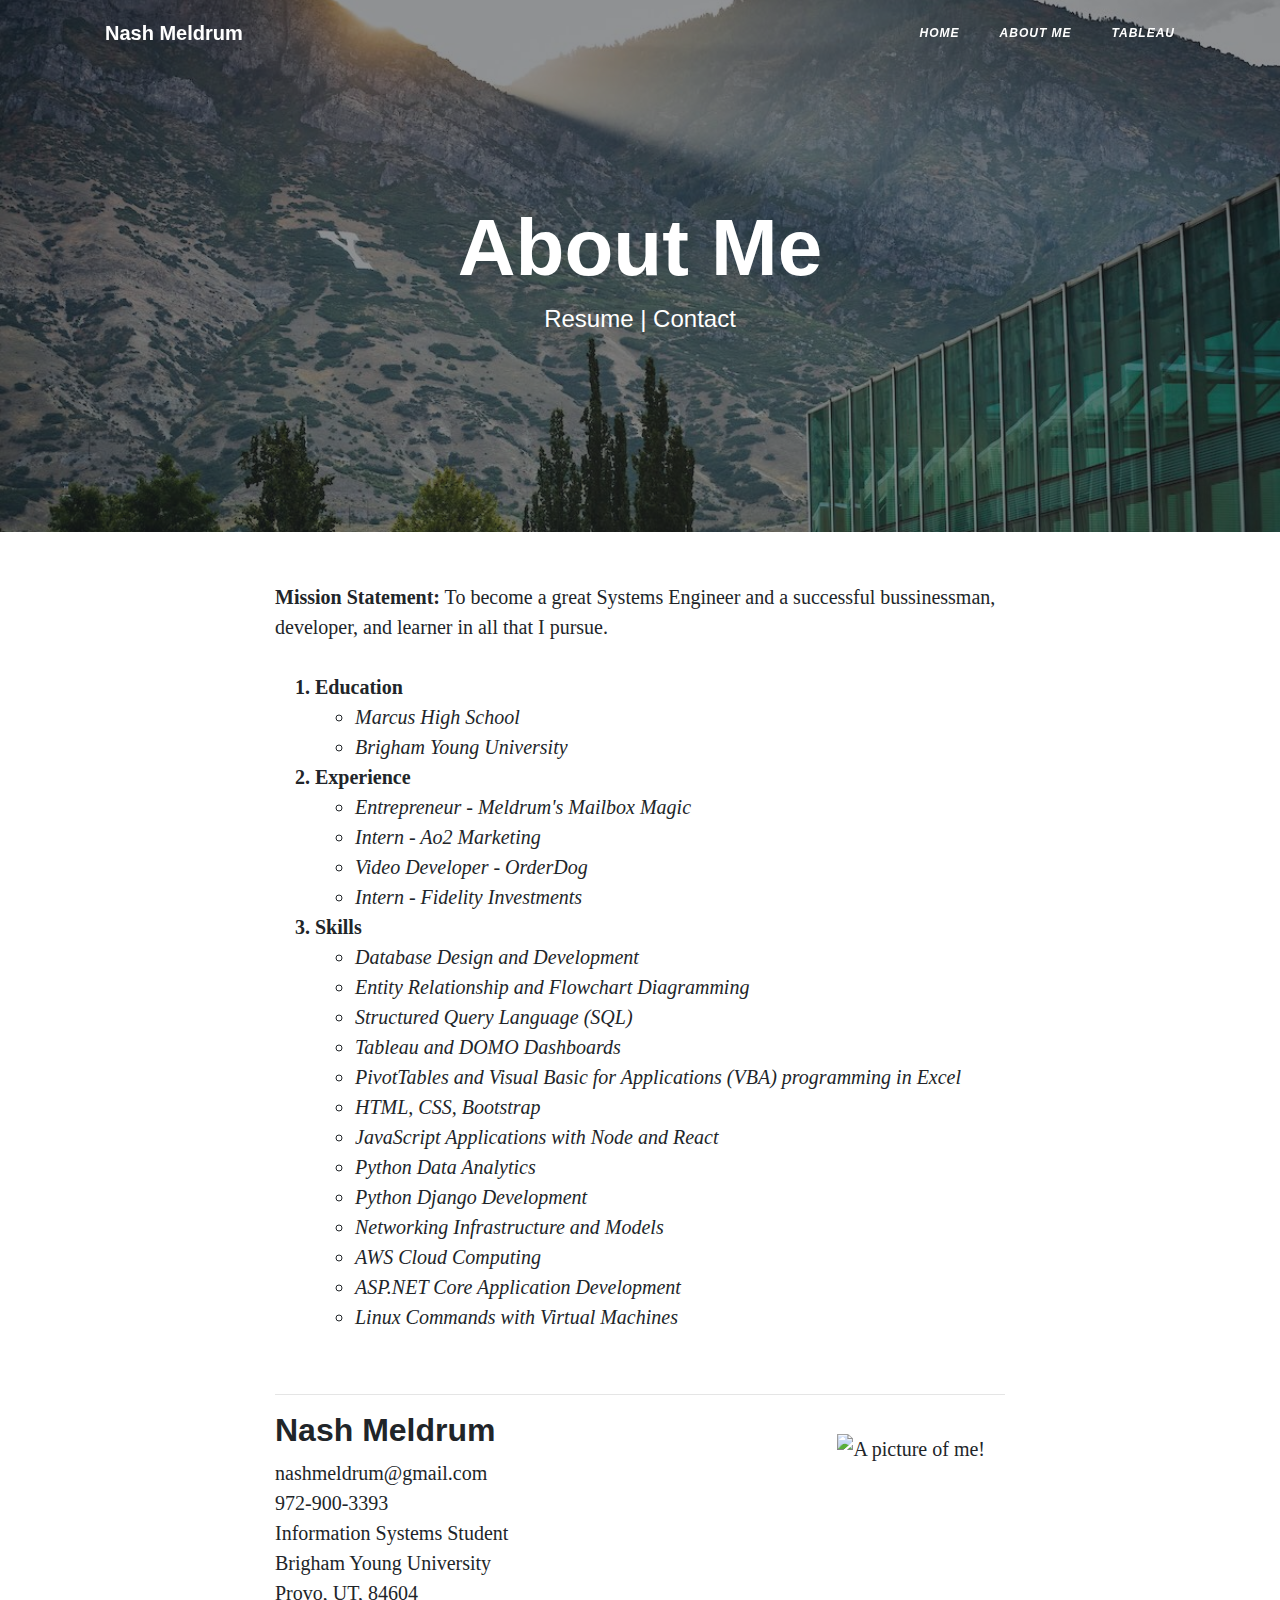
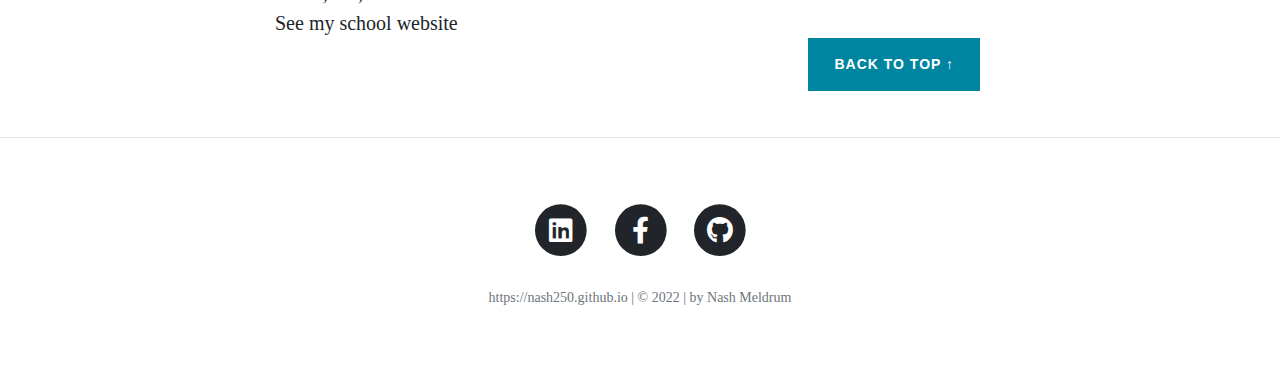
==== commit ac85291e: "Update about.html" ====
--- a/html/about.html
+++ b/html/about.html
@@ -108,15 +108,12 @@
                     Skills
                     <ul>
                         <li>Database Design and Development</li>
-                        <li>Entity Relationship Diagramming</li>
+                        <li>Entity Relationship and Flowchart Diagramming</li>
                         <li>Structured Query Language (SQL)</li>
-                        <li>Tableau</li>
-                        <li>Excel Solver, PivotTables, and Charts</li>
+                        <li>Tableau and DOMO Dashboards</li>
+                        <li>PivotTables and Visual Basic for Applications (VBA) programming in Excel</li>
                         <li>HTML, CSS, Bootstrap</li>
-                        <li>Flowchart Diagramming</li> 
-                        <li>Visual Basic for Applications (VBA) programming in Excel</li>
-                        <li>JavaScript Applications with Node</li>
-                        <li>React JavaScript</li>
+                        <li>JavaScript Applications with Node and React</li>
                         <li>Python Data Analytics</li>
                         <li>Python Django Development</li>
                         <li>Networking Infrastructure and Models</li>
